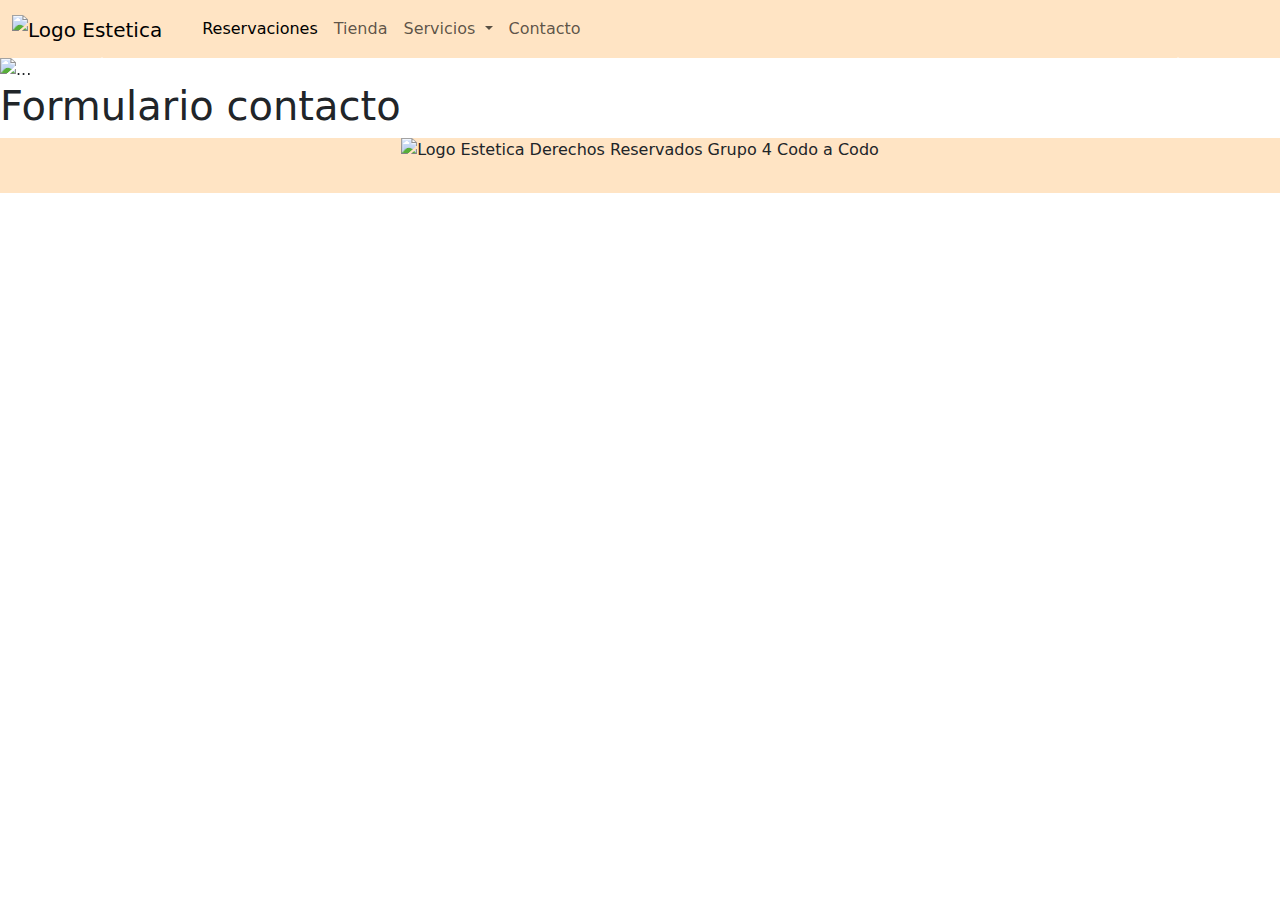
==== contacto.html @ ea57414c "nuevas paginas de maqueta" ====
<!DOCTYPE html>
<html lang="en">
  <head>
    <meta charset="UTF-8" />
    <meta name="viewport" content="width=device-width, initial-scale=1.0" />
    <link rel="stylesheet" href="assets/style/style.css">
    <link
      rel="stylesheet"
      href="https://cdn.jsdelivr.net/npm/bootstrap@5.3.3/dist/css/bootstrap.min.css"
    />
    <title>Chicas Beauty</title>
  </head>
  <body>
    <nav class="navbar navbar-expand">
      <div class="container-fluid">
        <a class="navbar-brand" href="index.html">
          <img src="assets/img/LogoSinFondo.png" alt="Logo Estetica" width="100" height="70"/>
        </a>
        <a class="navbar-brand" href="#"></a>
        <button
          class="navbar-toggler"
          type="button"
          data-bs-toggle="collapse"

          data-bs-target="#navbarNavDropdown"
          aria-controls="navbarNavDropdown"
          aria-expanded="false"
          aria-label="Toggle navigation"
        >
          <span class="navbar-toggler-icon"></span>
        </button>
        <div class="collapse navbar-collapse" id="navbarNavDropdown">
          <ul class="navbar-nav">
            <li class="nav-item">
              <a class="nav-link active" aria-current="page" href="reservaciones.html">Reservaciones</a>
            </li>
            <li class="nav-item">
              <a class="nav-link" href="tienda.html">Tienda</a>
            </li>
            <li class="nav-item dropdown">
                <a class="nav-link dropdown-toggle" href="#" role="button" data-bs-toggle="dropdown" aria-expanded="false">
                  Servicios
                </a>
                <ul class="dropdown-menu">
                  <li><a class="dropdown-item" href="facial.html">Faciales</a></li>
                  <li><a class="dropdown-item" href="corporal.html">Corporales</a></li>
                </ul>
              </li>
            <li class="nav-item">
                <a class="nav-link" href="contacto.html">Contacto</a>
              </li>
          </ul>
        </div>
      </div>
    </nav>
    <div
      id="carouselExampleAutoplaying"
      class="carousel slide"
      data-bs-ride="carousel"
    >
      <div class="carousel-inner">
        <div class="carousel-item active">
          <img src="assets/img/vista1.jpg" class="d-block w-100" alt="..." />
        </div>
        <div class="carousel-item">
          <img src="assets/img/estetica1.jpg" class="d-block w-100" alt="..." />
        </div>
        <div class="carousel-item">
          <img src="assets/img/estetica2.jpg" class="d-block w-100" alt="..." />
        </div>
        <div class="carousel-item">
            <img src="assets/img/estetica5.jpg" class="d-block w-100" alt="..." />
          </div>
      </div>
      <button
        class="carousel-control-prev"
        type="button"
        data-bs-target="#carouselExampleAutoplaying"
        data-bs-slide="prev"
      >
        <span class="carousel-control-prev-icon" aria-hidden="true"></span>
        <span class="visually-hidden">Previous</span>
      </button>
      <button
        class="carousel-control-next"
        type="button"
        data-bs-target="#carouselExampleAutoplaying"
        data-bs-slide="next"
      >
        <span class="carousel-control-next-icon" aria-hidden="true"></span>
        <span class="visually-hidden">Next</span>
      </button>
    </div>

    <h1>Formulario contacto</h1>
    
    <script src="https://cdn.jsdelivr.net/npm/@popperjs/core@2.11.8/dist/umd/popper.min.js" integrity="sha384-I7E8VVD/ismYTF4hNIPjVp/Zjvgyol6VFvRkX/vR+Vc4jQkC+hVqc2pM8ODewa9r" crossorigin="anonymous"></script>
    <script src="https://cdn.jsdelivr.net/npm/bootstrap@5.3.3/dist/js/bootstrap.min.js" integrity="sha384-0pUGZvbkm6XF6gxjEnlmuGrJXVbNuzT9qBBavbLwCsOGabYfZo0T0to5eqruptLy" crossorigin="anonymous"></script>
  </body>
  <footer>
    <a class="navbar-brand" href="index.html">
        <img src="assets/img/LogoSinFondo.png" alt="Logo Estetica" width="80" height="60"/>
    </a>
    <p>Derechos Reservados Grupo 4 Codo a Codo</p>
  </footer>
</html>
---- assets/style/style.css ----
.navbar{
    background-color: bisque;
}

footer{
    background-color: bisque;
    height: 55px;
    margin: 0;
    top: 50px;
}

footer{
    text-align: center;
}

footer p{
    display: inline-block;
}

form{
    width: 100%;
}
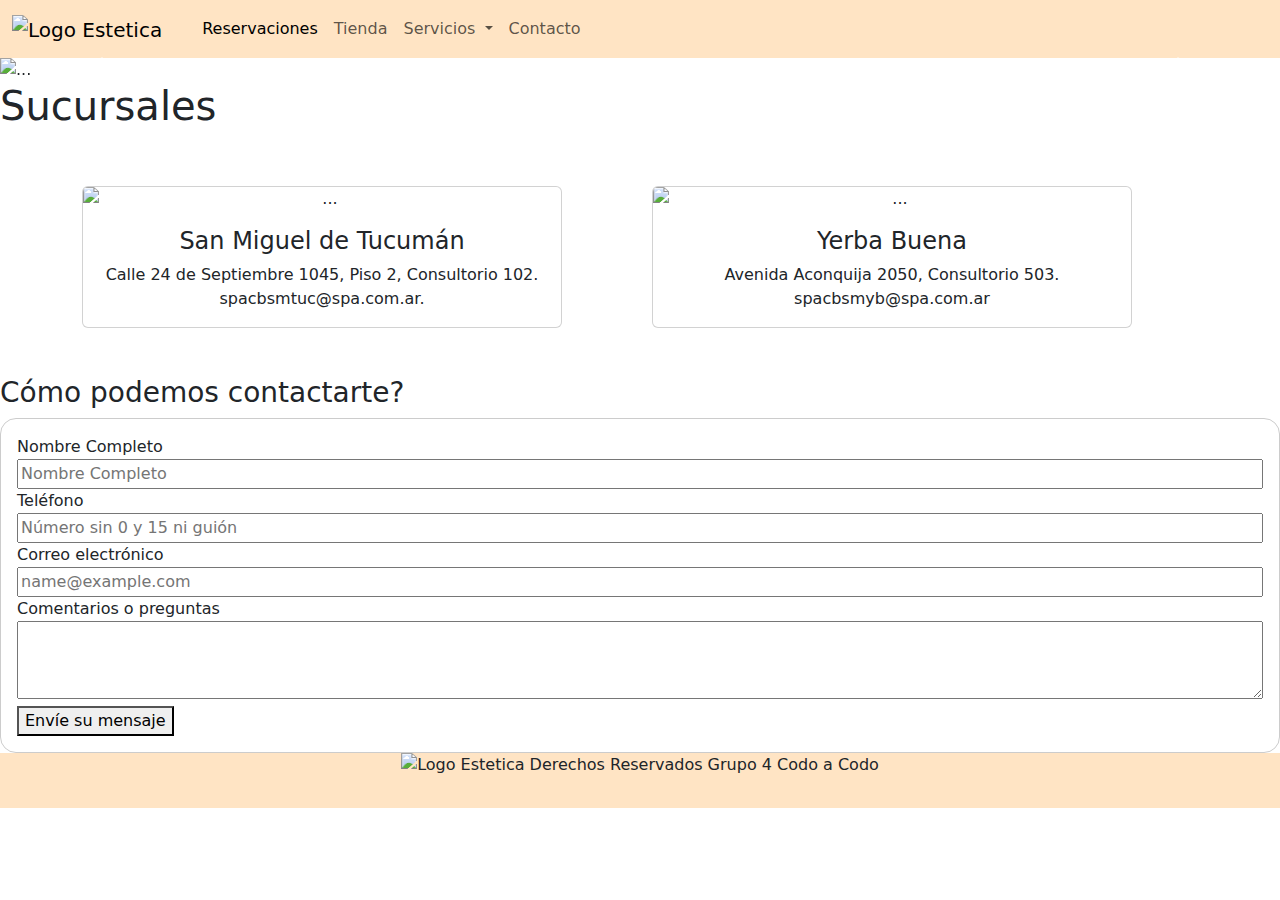
==== commit fe8d12d6: "checkbox+templates" ====
--- a/contacto.html
+++ b/contacto.html
@@ -1,106 +1,117 @@
 <!DOCTYPE html>
 <html lang="en">
-  <head>
-    <meta charset="UTF-8" />
-    <meta name="viewport" content="width=device-width, initial-scale=1.0" />
-    <link rel="stylesheet" href="assets/style/style.css">
-    <link
-      rel="stylesheet"
-      href="https://cdn.jsdelivr.net/npm/bootstrap@5.3.3/dist/css/bootstrap.min.css"
-    />
-    <title>Chicas Beauty</title>
-  </head>
-  <body>
-    <nav class="navbar navbar-expand">
-      <div class="container-fluid">
-        <a class="navbar-brand" href="index.html">
-          <img src="assets/img/LogoSinFondo.png" alt="Logo Estetica" width="100" height="70"/>
-        </a>
-        <a class="navbar-brand" href="#"></a>
-        <button
-          class="navbar-toggler"
-          type="button"
-          data-bs-toggle="collapse"
 
-          data-bs-target="#navbarNavDropdown"
-          aria-controls="navbarNavDropdown"
-          aria-expanded="false"
-          aria-label="Toggle navigation"
-        >
-          <span class="navbar-toggler-icon"></span>
-        </button>
-        <div class="collapse navbar-collapse" id="navbarNavDropdown">
-          <ul class="navbar-nav">
-            <li class="nav-item">
-              <a class="nav-link active" aria-current="page" href="reservaciones.html">Reservaciones</a>
-            </li>
-            <li class="nav-item">
-              <a class="nav-link" href="tienda.html">Tienda</a>
-            </li>
-            <li class="nav-item dropdown">
-                <a class="nav-link dropdown-toggle" href="#" role="button" data-bs-toggle="dropdown" aria-expanded="false">
-                  Servicios
-                </a>
-                <ul class="dropdown-menu">
-                  <li><a class="dropdown-item" href="facial.html">Faciales</a></li>
-                  <li><a class="dropdown-item" href="corporal.html">Corporales</a></li>
-                </ul>
-              </li>
-            <li class="nav-item">
-                <a class="nav-link" href="contacto.html">Contacto</a>
-              </li>
-          </ul>
+<head>
+  <meta charset="UTF-8" />
+  <meta name="viewport" content="width=device-width, initial-scale=1.0" />
+  <link rel="stylesheet" href="assets/style/style.css">
+  <link rel="stylesheet" href="https://cdn.jsdelivr.net/npm/bootstrap@5.3.3/dist/css/bootstrap.min.css" />
+  <title>Chicas Beauty</title>
+
+  <!-- Script de Include HTML (sacado de W3-School) -->
+  <script src="assets/scripts/template_include.js"></script>
+
+</head>
+
+<!-- Incluir Navbar -->
+<div include-html="assets/templates/navbar.html"></div>
+
+<body>
+  <div id="carousel" class="carousel slide" data-bs-ride="carousel">
+    <div class="carousel-inner">
+      <div class="carousel-item active">
+        <img src="assets/img/vista1.jpg" class="d-block w-100" alt="..." />
+      </div>
+      <div class="carousel-item">
+        <img src="assets/img/estetica1.jpg" class="d-block w-100" alt="..." />
+      </div>
+      <div class="carousel-item">
+        <img src="assets/img/estetica2.jpg" class="d-block w-100" alt="..." />
+      </div>
+      <div class="carousel-item">
+        <img src="assets/img/estetica5.jpg" class="d-block w-100" alt="..." />
+      </div>
+    </div>
+    <button class="carousel-control-prev" type="button" data-bs-target="#carousel" data-bs-slide="prev">
+      <span class="carousel-control-prev-icon" aria-hidden="true"></span>
+      <span class="visually-hidden">Previous</span>
+    </button>
+    <button class="carousel-control-next" type="button" data-bs-target="#carousel" data-bs-slide="next">
+      <span class="carousel-control-next-icon" aria-hidden="true"></span>
+      <span class="visually-hidden">Next</span>
+    </button>
+  </div>
+  <div>
+    <h1>Sucursales</h1>
+    <div class="container text-center">
+      <div class="row">
+        <div class="col">
+          <div class="card" style="width: 30rem;">
+            <img src="assets/img/sucursal 1.jpg" class="card-img-top" alt="...">
+            <div class="card-body">
+              <h4 class="card-title">San Miguel de Tucumán</h4>
+              <p class="card-text">
+                Calle 24 de Septiembre 1045, Piso 2, Consultorio 102.
+                spacbsmtuc@spa.com.ar.
+              </p>
+            </div>
+          </div>
+        </div>
+        <div class="col">
+          <div class="card" style="width: 30rem;">
+            <img src="assets/img/sucursal 2.jpg" class="card-img-top" alt="...">
+            <div class="card-body">
+              <h4 class="card-title">Yerba Buena</h4>
+              <p class="card-text">
+                Avenida Aconquija 2050, Consultorio 503.
+                spacbsmyb@spa.com.ar
+              </p>
+            </div>
+          </div>
         </div>
       </div>
-    </nav>
-    <div
-      id="carouselExampleAutoplaying"
-      class="carousel slide"
-      data-bs-ride="carousel"
-    >
-      <div class="carousel-inner">
-        <div class="carousel-item active">
-          <img src="assets/img/vista1.jpg" class="d-block w-100" alt="..." />
-        </div>
-        <div class="carousel-item">
-          <img src="assets/img/estetica1.jpg" class="d-block w-100" alt="..." />
-        </div>
-        <div class="carousel-item">
-          <img src="assets/img/estetica2.jpg" class="d-block w-100" alt="..." />
-        </div>
-        <div class="carousel-item">
-            <img src="assets/img/estetica5.jpg" class="d-block w-100" alt="..." />
-          </div>
+    </div>
+  </div>
+  <div>
+    <h3>Cómo podemos contactarte?</h3>
+    <form action="/my-handling-form-page" method="post">
+      <div class="formulario">
+        <ul>
+          <li>
+            <label for="name">Nombre Completo</label>
+            <input type="text" class="name" id="name" placeholder="Nombre Completo" />
+          </li>
+          <li>
+            <label for="phone">Teléfono</label>
+            <input type="text" class="phone" id="phone" placeholder="Número sin 0 y 15 ni guión" />
+          </li>
+          <li>
+            <label for="mail">Correo electrónico</label>
+            <input type="email" class="mail" id="mail" placeholder="name@example.com" />
+          </li>
+          <li>
+            <label for="msg">Comentarios o preguntas</label>
+            <textarea id="msg" name="user_message" rows="3" style="width: 100%"></textarea>
+          </li>
+          <li class="button">
+            <button type="submit">Envíe su mensaje</button>
+          </li>
+        </ul>
       </div>
-      <button
-        class="carousel-control-prev"
-        type="button"
-        data-bs-target="#carouselExampleAutoplaying"
-        data-bs-slide="prev"
-      >
-        <span class="carousel-control-prev-icon" aria-hidden="true"></span>
-        <span class="visually-hidden">Previous</span>
-      </button>
-      <button
-        class="carousel-control-next"
-        type="button"
-        data-bs-target="#carouselExampleAutoplaying"
-        data-bs-slide="next"
-      >
-        <span class="carousel-control-next-icon" aria-hidden="true"></span>
-        <span class="visually-hidden">Next</span>
-      </button>
-    </div>
+    </form>
+  </div>
 
-    <h1>Formulario contacto</h1>
-    
-    <script src="https://cdn.jsdelivr.net/npm/@popperjs/core@2.11.8/dist/umd/popper.min.js" integrity="sha384-I7E8VVD/ismYTF4hNIPjVp/Zjvgyol6VFvRkX/vR+Vc4jQkC+hVqc2pM8ODewa9r" crossorigin="anonymous"></script>
-    <script src="https://cdn.jsdelivr.net/npm/bootstrap@5.3.3/dist/js/bootstrap.min.js" integrity="sha384-0pUGZvbkm6XF6gxjEnlmuGrJXVbNuzT9qBBavbLwCsOGabYfZo0T0to5eqruptLy" crossorigin="anonymous"></script>
-  </body>
-  <footer>
-    <a class="navbar-brand" href="index.html">
-        <img src="assets/img/LogoSinFondo.png" alt="Logo Estetica" width="80" height="60"/>
-    </a>
-    <p>Derechos Reservados Grupo 4 Codo a Codo</p>
-  </footer>
-</html>
+  <script src="https://cdn.jsdelivr.net/npm/@popperjs/core@2.11.8/dist/umd/popper.min.js"
+    integrity="sha384-I7E8VVD/ismYTF4hNIPjVp/Zjvgyol6VFvRkX/vR+Vc4jQkC+hVqc2pM8ODewa9r"
+    crossorigin="anonymous"></script>
+  <script src="https://cdn.jsdelivr.net/npm/bootstrap@5.3.3/dist/js/bootstrap.min.js"
+    integrity="sha384-0pUGZvbkm6XF6gxjEnlmuGrJXVbNuzT9qBBavbLwCsOGabYfZo0T0to5eqruptLy"
+    crossorigin="anonymous"></script>
+</body>
+
+<!-- Incluir Footer -->
+<footer include-html="assets/templates/footer.html"></footer>
+
+<script>includeHTML()</script>
+
+</html>--- a/assets/style/style.css
+++ b/assets/style/style.css
@@ -19,4 +19,45 @@
 
 form{
     width: 100%;
+}
+
+form {
+    padding: 1em;
+    border: 1px solid #ccc;
+    border-radius: 1em;
+  }
+
+.formulario ul{
+    list-style: none;
+    padding: 0;
+    margin: 0;
+}
+
+input{
+    width: 100%;
+}
+
+.title, .content{
+    margin: 30px 0px;
+}
+
+.card{ 
+    display: inline-block; 
+    margin: 3rem 0rem;
+}
+
+.checkboxMenu{
+    display: grid;
+    grid-row-gap: 2vh;
+    grid-template-columns: repeat(auto-fill, minmax(200px, 1fr));
+}
+
+.checkboxMenu .checkboxOption{
+    display: flex;
+    flex-direction: row;
+
+    input{
+        max-width: 10vw;
+        max-height: auto;
+    }
 }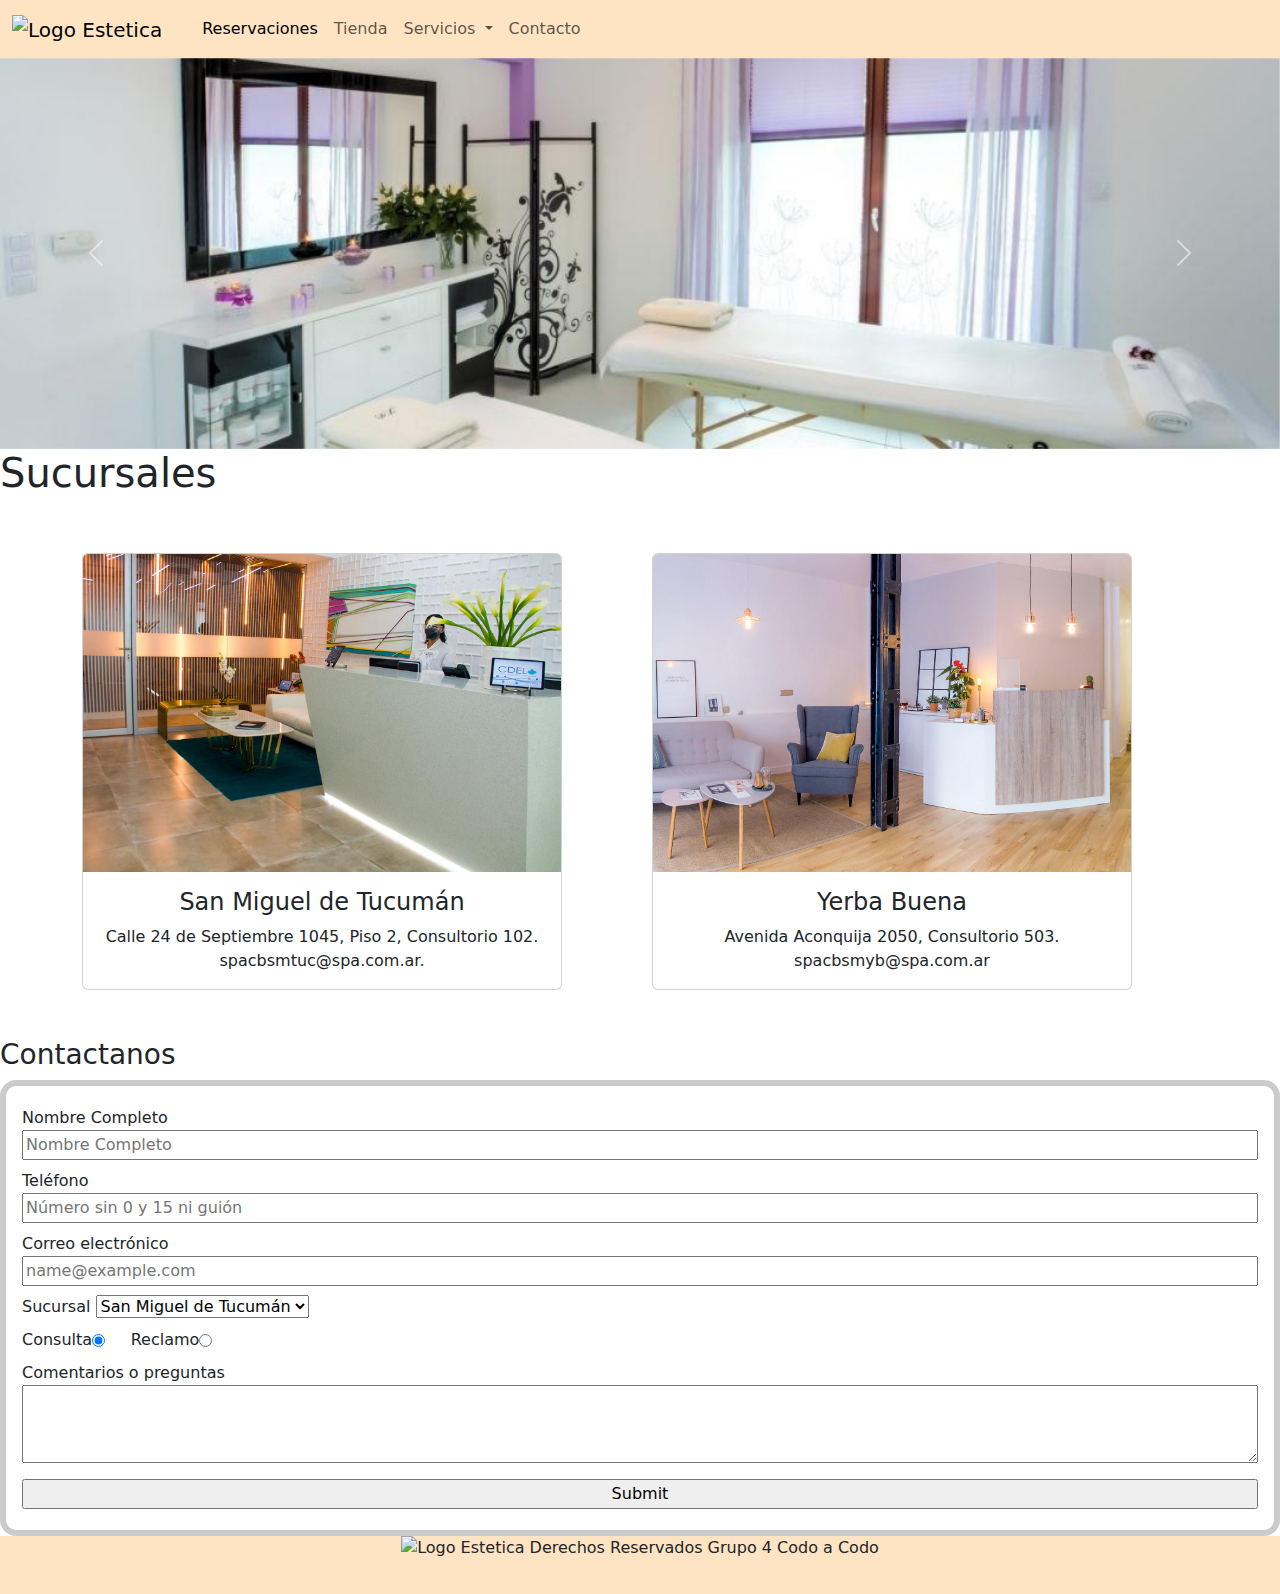
==== commit 3e06e099: "Merge branch 'main' of https://github.com/Caroep/proyectocac" ====
--- a/contacto.html
+++ b/contacto.html
@@ -4,19 +4,46 @@
 <head>
   <meta charset="UTF-8" />
   <meta name="viewport" content="width=device-width, initial-scale=1.0" />
+  <link rel="icon" href="assets/img/LogoSinFondo.png">
   <link rel="stylesheet" href="assets/style/style.css">
   <link rel="stylesheet" href="https://cdn.jsdelivr.net/npm/bootstrap@5.3.3/dist/css/bootstrap.min.css" />
   <title>Chicas Beauty</title>
 
   <!-- Script de Include HTML (sacado de W3-School) -->
   <script src="assets/scripts/template_include.js"></script>
+  <script>
+    function validarFormulario() {
+      
+      var name = document.getElementById("name").value
+      var phone = document.getElementById("phone").value
+      var mail = document.getElementById("mail").value
+      var user_message = document.getElementById("msg").value
+      
+
+      if (name === '') {
+        alert("El nombre no puede estar vacío")
+        event.preventDefault();
+      } else if (phone === '' && mail === '') {
+        alert("Debe brindar al menos un medio de contacto (teléfono o correo electrónico)")
+        event.preventDefault();
+      } else if (user_message === '') {
+        alert("Por favor ingrese el mensaje de consulta/reclamo")
+        event.preventDefault();
+      } else {
+        alert("Información enviada correctamente")
+      }
+    }
+
+  </script>
 
 </head>
 
-<!-- Incluir Navbar -->
-<div include-html="assets/templates/navbar.html"></div>
 
 <body>
+
+  <!-- Incluir Navbar -->
+  <div include-html="assets/templates/navbar.html"></div>
+
   <div id="carousel" class="carousel slide" data-bs-ride="carousel">
     <div class="carousel-inner">
       <div class="carousel-item active">
@@ -47,7 +74,7 @@
       <div class="row">
         <div class="col">
           <div class="card" style="width: 30rem;">
-            <img src="assets/img/sucursal 1.jpg" class="card-img-top" alt="...">
+            <img src="assets/img/sucursal1.jpg" class="card-img-top" alt="...">
             <div class="card-body">
               <h4 class="card-title">San Miguel de Tucumán</h4>
               <p class="card-text">
@@ -59,7 +86,7 @@
         </div>
         <div class="col">
           <div class="card" style="width: 30rem;">
-            <img src="assets/img/sucursal 2.jpg" class="card-img-top" alt="...">
+            <img src="assets/img/sucursal2.jpg" class="card-img-top" alt="...">
             <div class="card-body">
               <h4 class="card-title">Yerba Buena</h4>
               <p class="card-text">
@@ -73,8 +100,8 @@
     </div>
   </div>
   <div>
-    <h3>Cómo podemos contactarte?</h3>
-    <form action="/my-handling-form-page" method="post">
+    <h3>Contactanos</h3>
+    <form onsubmit="validarFormulario()" method="post">
       <div class="formulario">
         <ul>
           <li>
@@ -83,18 +110,37 @@
           </li>
           <li>
             <label for="phone">Teléfono</label>
-            <input type="text" class="phone" id="phone" placeholder="Número sin 0 y 15 ni guión" />
+            <input type="number" class="phone" id="phone" placeholder="Número sin 0 y 15 ni guión" />
           </li>
           <li>
             <label for="mail">Correo electrónico</label>
             <input type="email" class="mail" id="mail" placeholder="name@example.com" />
           </li>
           <li>
+            <label for="mail">Sucursal</label>
+            <select name="opciones">
+              <option value="opcion1">San Miguel de Tucumán</option>
+              <option value="opcion2">Yerba Buena</option>
+            </select>
+          </li>
+          <li>
+            <div class="radioGroup">
+              <div class="radioLine">
+                <label for="opcion1">Consulta</label>
+                <input type="radio" id="opcion1" name="radioButton" value="consulta" checked>
+              </div>
+              <div class="radioLine">
+                <label for="opcion2">Reclamo</label>
+                <input type="radio" id="opcion2" name="radioButton" value="reclamo">
+              </div>
+            </div>
+          </li>
+          <li>
             <label for="msg">Comentarios o preguntas</label>
             <textarea id="msg" name="user_message" rows="3" style="width: 100%"></textarea>
           </li>
           <li class="button">
-            <button type="submit">Envíe su mensaje</button>
+            <input type="submit">
           </li>
         </ul>
       </div>
@@ -107,11 +153,13 @@
   <script src="https://cdn.jsdelivr.net/npm/bootstrap@5.3.3/dist/js/bootstrap.min.js"
     integrity="sha384-0pUGZvbkm6XF6gxjEnlmuGrJXVbNuzT9qBBavbLwCsOGabYfZo0T0to5eqruptLy"
     crossorigin="anonymous"></script>
+
+  <!-- Incluir Footer -->
+  <footer include-html="assets/templates/footer.html"></footer>
+
+  <!-- Llamar a función que incluye los templates -->
+  <script>includeHTML()</script>
 </body>
 
-<!-- Incluir Footer -->
-<footer include-html="assets/templates/footer.html"></footer>
-
-<script>includeHTML()</script>
 
 </html>--- a/assets/style/style.css
+++ b/assets/style/style.css
@@ -4,9 +4,9 @@
 
 footer{
     background-color: bisque;
-    height: 55px;
+    height: 6.5vh;
     margin: 0;
-    top: 50px;
+    top: 50vh;
 }
 
 footer{
@@ -23,7 +23,7 @@
 
 form {
     padding: 1em;
-    border: 1px solid #ccc;
+    border: 0.5vw solid #ccc;
     border-radius: 1em;
   }
 
@@ -31,6 +31,23 @@
     list-style: none;
     padding: 0;
     margin: 0;
+
+    li{
+        padding-top: 0.5vh;
+        padding-bottom: 0.5vh;
+    }
+}
+
+.formulario .radioGroup{
+    display: flex;
+    flex-direction: row;
+}
+
+.formulario .radioLine{
+    padding-right: 2vw;
+    display: flex;
+    flex-direction: row;
+    align-items: center;
 }
 
 input{
@@ -38,7 +55,8 @@
 }
 
 .title, .content{
-    margin: 30px 0px;
+    margin: 9vh 0px;
+    /* margin: 50px 0px; */
 }
 
 .card{ 
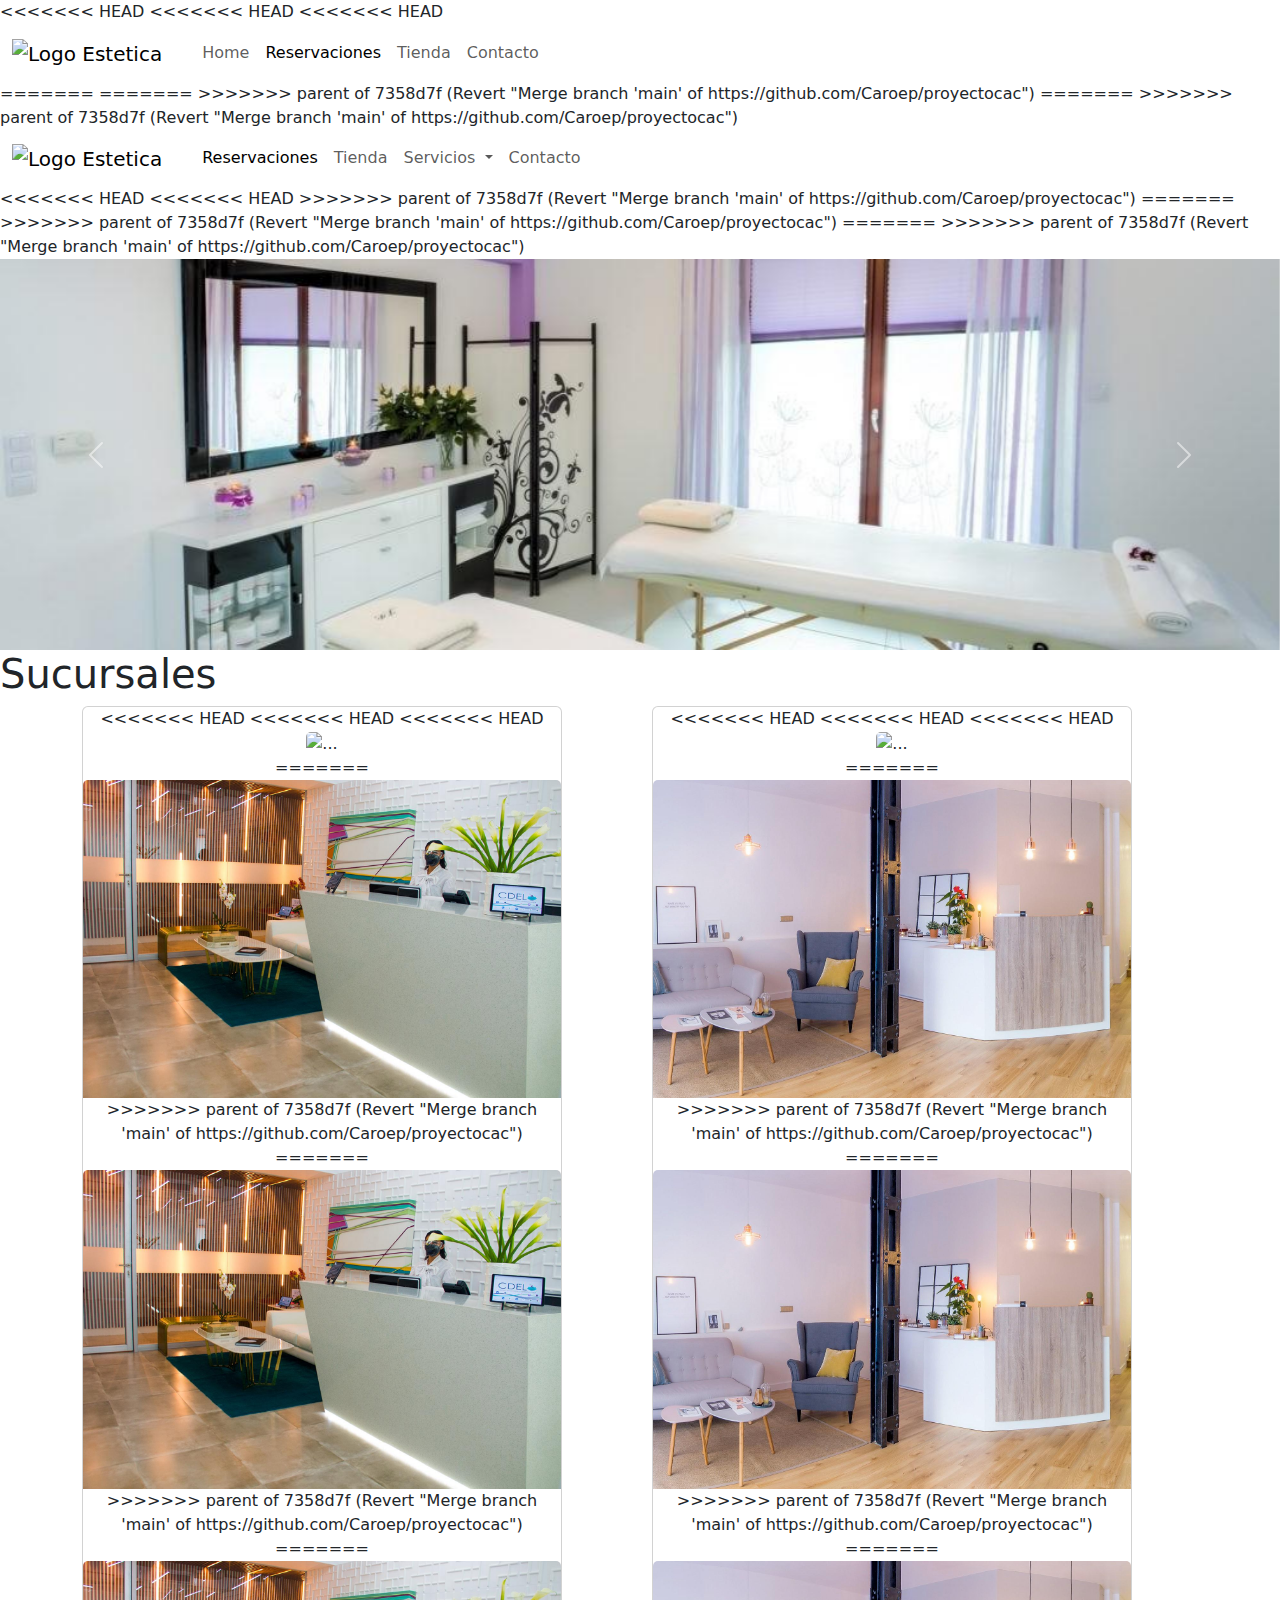
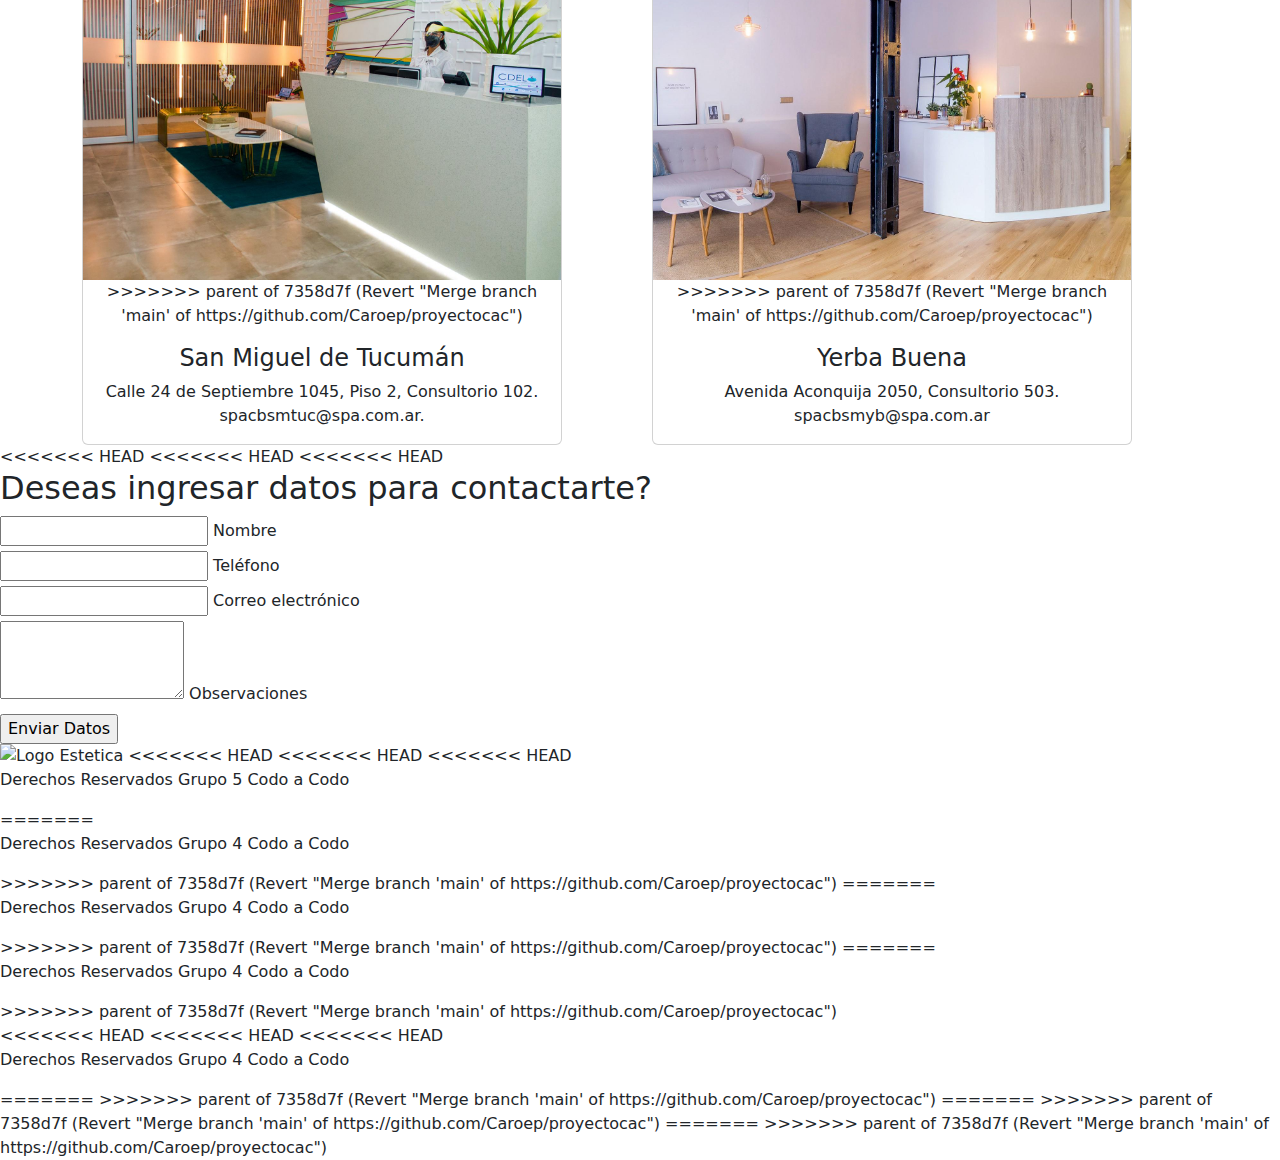
==== commit 3c0858ec: "Revertir cambios" ====
--- a/contacto.html
+++ b/contacto.html
@@ -40,10 +40,55 @@
 
 
 <body>
+<<<<<<< HEAD
+<<<<<<< HEAD
+<<<<<<< HEAD
+  <div>
+    <nav class="navbar navbar-expand-lg">
+      <div class="container-fluid">
+        <a class="navbar-brand" href="index.html">
+          <img src="assets/img/newLogo.png" alt="Logo Estetica" width="50" height="50" />
+        </a>
+        <a class="navbar-brand" href="#"></a>
+        <button class="navbar-toggler" type="button" data-bs-toggle="collapse" data-bs-target="#navbarNavDropdown"
+          aria-controls="navbarNavDropdown" aria-expanded="false" aria-label="Toggle navigation">
+          <span class="navbar-toggler-icon"></span>
+        </button>
+        <div class="collapse navbar-collapse" id="navbarNavDropdown">
+          <ul class="navbar-nav">
+            <li class="nav-item">
+              <a class="nav-link" href="index.html">Home</a>
+            </li>
+            <li class="nav-item">
+              <a class="nav-link active" aria-current="page" href="reservaciones.html">Reservaciones</a>
+            </li>
+            <li class="nav-item">
+              <a class="nav-link" href="tienda.html">Tienda</a>
+            </li>
+            <li class="nav-item">
+              <a class="nav-link" href="contacto.html">Contacto</a>
+            </li>
+          </ul>
+        </div>
+      </div>
+    </nav>
+  </div>
+=======
+=======
+>>>>>>> parent of 7358d7f (Revert "Merge branch 'main' of https://github.com/Caroep/proyectocac")
+=======
+>>>>>>> parent of 7358d7f (Revert "Merge branch 'main' of https://github.com/Caroep/proyectocac")
 
   <!-- Incluir Navbar -->
   <div include-html="assets/templates/navbar.html"></div>
 
+<<<<<<< HEAD
+<<<<<<< HEAD
+>>>>>>> parent of 7358d7f (Revert "Merge branch 'main' of https://github.com/Caroep/proyectocac")
+=======
+>>>>>>> parent of 7358d7f (Revert "Merge branch 'main' of https://github.com/Caroep/proyectocac")
+=======
+>>>>>>> parent of 7358d7f (Revert "Merge branch 'main' of https://github.com/Caroep/proyectocac")
   <div id="carousel" class="carousel slide" data-bs-ride="carousel">
     <div class="carousel-inner">
       <div class="carousel-item active">
@@ -74,7 +119,21 @@
       <div class="row">
         <div class="col">
           <div class="card" style="width: 30rem;">
+<<<<<<< HEAD
+<<<<<<< HEAD
+<<<<<<< HEAD
+            <div class="img-zoom-container">
+              <img src="assets/img/sucursal 1.jpg" class="card-img-top" alt="...">
+            </div>
+=======
             <img src="assets/img/sucursal1.jpg" class="card-img-top" alt="...">
+>>>>>>> parent of 7358d7f (Revert "Merge branch 'main' of https://github.com/Caroep/proyectocac")
+=======
+            <img src="assets/img/sucursal1.jpg" class="card-img-top" alt="...">
+>>>>>>> parent of 7358d7f (Revert "Merge branch 'main' of https://github.com/Caroep/proyectocac")
+=======
+            <img src="assets/img/sucursal1.jpg" class="card-img-top" alt="...">
+>>>>>>> parent of 7358d7f (Revert "Merge branch 'main' of https://github.com/Caroep/proyectocac")
             <div class="card-body">
               <h4 class="card-title">San Miguel de Tucumán</h4>
               <p class="card-text">
@@ -86,7 +145,21 @@
         </div>
         <div class="col">
           <div class="card" style="width: 30rem;">
+<<<<<<< HEAD
+<<<<<<< HEAD
+<<<<<<< HEAD
+            <div class="img-zoom-container">
+              <img src="assets/img/sucursal 2.jpg" class="card-img-top" alt="...">
+            </div>
+=======
             <img src="assets/img/sucursal2.jpg" class="card-img-top" alt="...">
+>>>>>>> parent of 7358d7f (Revert "Merge branch 'main' of https://github.com/Caroep/proyectocac")
+=======
+            <img src="assets/img/sucursal2.jpg" class="card-img-top" alt="...">
+>>>>>>> parent of 7358d7f (Revert "Merge branch 'main' of https://github.com/Caroep/proyectocac")
+=======
+            <img src="assets/img/sucursal2.jpg" class="card-img-top" alt="...">
+>>>>>>> parent of 7358d7f (Revert "Merge branch 'main' of https://github.com/Caroep/proyectocac")
             <div class="card-body">
               <h4 class="card-title">Yerba Buena</h4>
               <p class="card-text">
@@ -100,9 +173,44 @@
     </div>
   </div>
   <div>
+<<<<<<< HEAD
+<<<<<<< HEAD
+<<<<<<< HEAD
+    <form action="/my-handling-form-page" method="post">
+      <h2 class="title">Deseas ingresar datos para contactarte?</h2>
+        <div class="form-container">
+          <div class="group">
+            <input type="text" id="name" class="form-input" placeholder=" " />
+            <label for="name" class="form-label">Nombre</label>
+            <span class="form-line"></span>
+          </div>
+          <div class="group">
+            <input type="text" id="phone" class="form-input" placeholder=" " />
+            <label for="phone" class="form-label">Teléfono</label>
+            <span class="form-line"></span>
+          </div>
+          <div class="group">
+            <input type="email" id="mail" class="form-input" placeholder=" " />
+            <label for="mail" class="form-label">Correo electrónico</label>
+            <span class="form-line"></span>
+          </div>
+          <div class="group">
+            <textarea id="msg" class="form-input" rows="3"></textarea>
+            <label for="msg" class="form-label">Observaciones</label>
+            <span class="form-line"></span>
+          </div>
+          <input type="submit" class="form-submit" value="Enviar Datos">
+        </div>
+      <!-- <div class="formulario">
+=======
+=======
+>>>>>>> parent of 7358d7f (Revert "Merge branch 'main' of https://github.com/Caroep/proyectocac")
+=======
+>>>>>>> parent of 7358d7f (Revert "Merge branch 'main' of https://github.com/Caroep/proyectocac")
     <h3>Contactanos</h3>
     <form onsubmit="validarFormulario()" method="post">
       <div class="formulario">
+>>>>>>> parent of 7358d7f (Revert "Merge branch 'main' of https://github.com/Caroep/proyectocac")
         <ul>
           <li>
             <label for="name">Nombre Completo</label>
@@ -143,7 +251,7 @@
             <input type="submit">
           </li>
         </ul>
-      </div>
+      </div> -->
     </form>
   </div>
 
@@ -160,6 +268,23 @@
   <!-- Llamar a función que incluye los templates -->
   <script>includeHTML()</script>
 </body>
-
+<<<<<<< HEAD
+<<<<<<< HEAD
+<<<<<<< HEAD
+<footer>
+  <!--<a class="navbar-brand" href="index.html">
+    <img src="assets/img/LogoSinFondo.png" alt="Logo Estetica" width="80" height="60" />
+  </a>-->
+  <p>Derechos Reservados Grupo 4 Codo a Codo</p>
+</footer>
+=======
+
+>>>>>>> parent of 7358d7f (Revert "Merge branch 'main' of https://github.com/Caroep/proyectocac")
+=======
+
+>>>>>>> parent of 7358d7f (Revert "Merge branch 'main' of https://github.com/Caroep/proyectocac")
+=======
+
+>>>>>>> parent of 7358d7f (Revert "Merge branch 'main' of https://github.com/Caroep/proyectocac")
 
 </html>--- a/assets/style/style.css
+++ b/assets/style/style.css
@@ -1,7 +1,13 @@
-.navbar{
-    background-color: bisque;
-}
-
+@import url('https://fonts.googleapis.com/css2?family=Roboto:wght@300;400;700&display=swap');
+
+<<<<<<< HEAD
+<<<<<<< HEAD
+* {
+    margin: 0;
+    padding: 0;
+    box-sizing: border-box;
+=======
+=======
 footer{
     background-color: bisque;
     height: 6.5vh;
@@ -9,25 +15,103 @@
     top: 50vh;
 }
 
+>>>>>>> parent of 7358d7f (Revert "Merge branch 'main' of https://github.com/Caroep/proyectocac")
 footer{
+    background-color: bisque;
+    height: 6.5vh;
+    margin: 0;
+    top: 50vh;
+>>>>>>> parent of 7358d7f (Revert "Merge branch 'main' of https://github.com/Caroep/proyectocac")
+}
+
+<<<<<<< HEAD
+body {
+    font-family: "Roboto", sans-serif;
+    background-color: #f9f8e7;
+    background-image: radial-gradient(#3a2009 0.30000000000000004px, transparent 0.30000000000000004px), radial-gradient(#3a2009 0.30000000000000004px, #f9f8e7 0.30000000000000004px);
+    background-size: 12px 12px;
+    background-position: 0 0, 6px 6px;
+}
+
+.navbar {
+    background-color: #EBD9B4;
+}
+
+footer {
+    background-color: #EBD9B4;
     text-align: center;
-}
-
-footer p{
+    height: 55px;
+=======
+footer{
+    background-color: bisque;
+    height: 6.5vh;
+>>>>>>> parent of 7358d7f (Revert "Merge branch 'main' of https://github.com/Caroep/proyectocac")
+    margin: 0;
+    top: 50vh;
+}
+
+footer p {
     display: inline-block;
 }
 
-form{
-    width: 100%;
-}
-
+form {
+    display: inline-flexbox;
+    width: 90%;
+    max-width: 400%;
+    padding: 2em 3em;
+    border-radius: 10px;
+    box-shadow: 0 5px 10px -5px rgb(0,0, 0 / 30%);
+    text-align: justify;
+}
+
+<<<<<<< HEAD
+.title{
+    font-size: 3rem;
+    margin-bottom: .5em;
+=======
 form {
     padding: 1em;
     border: 0.5vw solid #ccc;
     border-radius: 1em;
   }
-
-.formulario ul{
+>>>>>>> parent of 7358d7f (Revert "Merge branch 'main' of https://github.com/Caroep/proyectocac")
+
+}
+
+.form-container{
+    margin-top: 5em;
+    display: grid;
+    gap: .5em;
+}
+
+.group{
+    position: relative;
+    --color: #5757577e;
+
+}
+
+.form-input{
+    width: 100%;
+    background: none;
+    color: #706c6c;
+    font-size: 1rem;
+    padding: .8em .3em;
+    border: none;
+    outline: none;
+    border-bottom: 1px solid var(--color);
+}
+
+.form-label{
+    color: var(--color);
+    cursor: pointer;
+    position: absolute;
+    top: 0;
+    left: 5px;
+    
+}
+
+
+/*.formulario ul{
     list-style: none;
     padding: 0;
     margin: 0;
@@ -52,18 +136,65 @@
 
 input{
     width: 100%;
-}
-
+}*/
+
+<<<<<<< HEAD
+<<<<<<< HEAD
+<<<<<<< HEAD
+.title,
+.content {
+    margin: 30px 0px;
+    padding: 0 24px;
+=======
 .title, .content{
     margin: 9vh 0px;
     /* margin: 50px 0px; */
-}
-
-.card{ 
-    display: inline-block; 
+>>>>>>> parent of 7358d7f (Revert "Merge branch 'main' of https://github.com/Caroep/proyectocac")
+=======
+.title, .content{
+    margin: 9vh 0px;
+    /* margin: 50px 0px; */
+>>>>>>> parent of 7358d7f (Revert "Merge branch 'main' of https://github.com/Caroep/proyectocac")
+=======
+.title, .content{
+    margin: 9vh 0px;
+    /* margin: 50px 0px; */
+>>>>>>> parent of 7358d7f (Revert "Merge branch 'main' of https://github.com/Caroep/proyectocac")
+}
+
+.card {
+    display: inline-block;
     margin: 3rem 0rem;
 }
 
+<<<<<<< HEAD
+<<<<<<< HEAD
+<<<<<<< HEAD
+.img-zoom-container {
+    overflow: hidden;
+}
+
+.img-zoom-container img {
+    transition: all 0.2s ease-out !important;
+}
+
+.card:hover .img-zoom-container > img {
+    transform: scale(1.2);
+}
+
+
+.btn {
+    transition: all 0.2s ease-out !important;
+}
+.btn:hover {
+    padding-left: 25px;
+    padding-right: 25px;
+    background-color: #ffb007  !important;
+=======
+=======
+>>>>>>> parent of 7358d7f (Revert "Merge branch 'main' of https://github.com/Caroep/proyectocac")
+=======
+>>>>>>> parent of 7358d7f (Revert "Merge branch 'main' of https://github.com/Caroep/proyectocac")
 .checkboxMenu{
     display: grid;
     grid-row-gap: 2vh;
@@ -78,4 +209,11 @@
         max-width: 10vw;
         max-height: auto;
     }
+<<<<<<< HEAD
+<<<<<<< HEAD
+>>>>>>> parent of 7358d7f (Revert "Merge branch 'main' of https://github.com/Caroep/proyectocac")
+=======
+>>>>>>> parent of 7358d7f (Revert "Merge branch 'main' of https://github.com/Caroep/proyectocac")
+=======
+>>>>>>> parent of 7358d7f (Revert "Merge branch 'main' of https://github.com/Caroep/proyectocac")
 }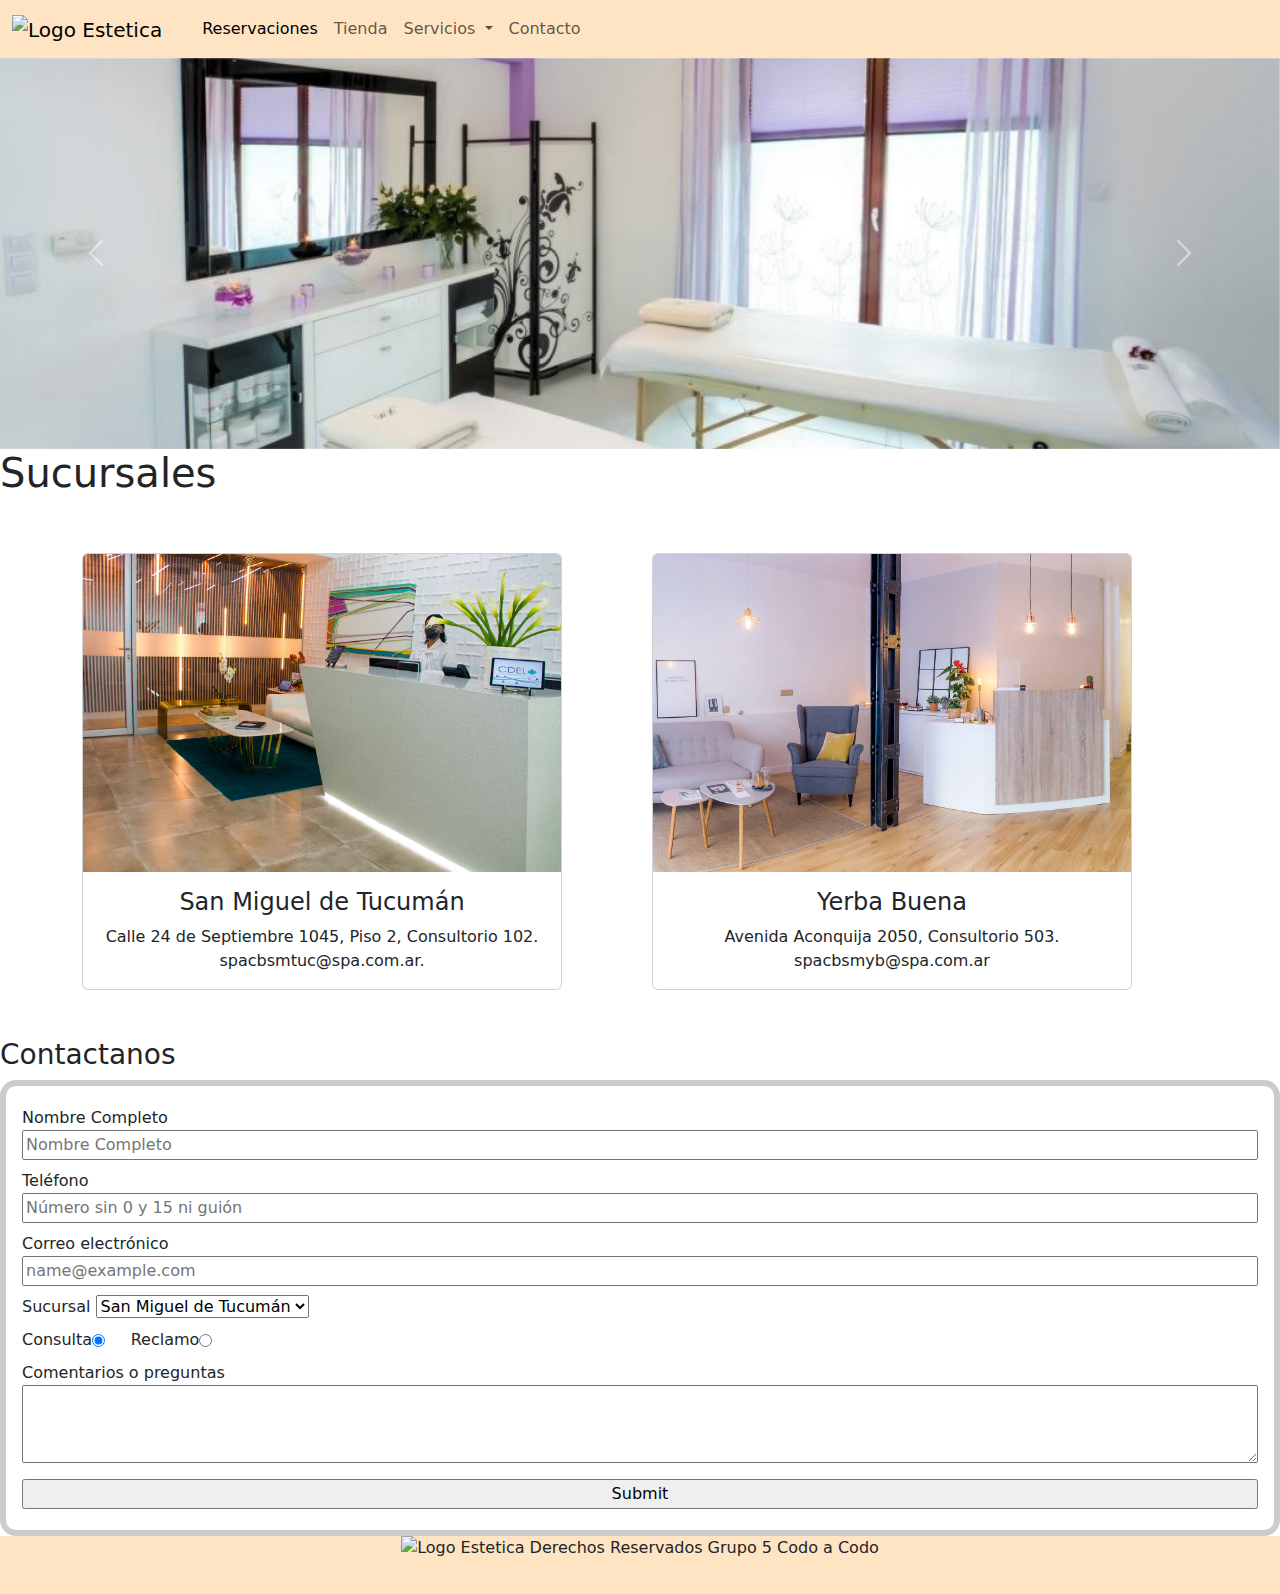
==== commit 7559e225: "Revertir Cambios" ====
--- a/contacto.html
+++ b/contacto.html
@@ -1,6 +1,6 @@
 <!DOCTYPE html>
 <html lang="en">
-
+ 
 <head>
   <meta charset="UTF-8" />
   <meta name="viewport" content="width=device-width, initial-scale=1.0" />
@@ -40,55 +40,10 @@
 
 
 <body>
-<<<<<<< HEAD
-<<<<<<< HEAD
-<<<<<<< HEAD
-  <div>
-    <nav class="navbar navbar-expand-lg">
-      <div class="container-fluid">
-        <a class="navbar-brand" href="index.html">
-          <img src="assets/img/newLogo.png" alt="Logo Estetica" width="50" height="50" />
-        </a>
-        <a class="navbar-brand" href="#"></a>
-        <button class="navbar-toggler" type="button" data-bs-toggle="collapse" data-bs-target="#navbarNavDropdown"
-          aria-controls="navbarNavDropdown" aria-expanded="false" aria-label="Toggle navigation">
-          <span class="navbar-toggler-icon"></span>
-        </button>
-        <div class="collapse navbar-collapse" id="navbarNavDropdown">
-          <ul class="navbar-nav">
-            <li class="nav-item">
-              <a class="nav-link" href="index.html">Home</a>
-            </li>
-            <li class="nav-item">
-              <a class="nav-link active" aria-current="page" href="reservaciones.html">Reservaciones</a>
-            </li>
-            <li class="nav-item">
-              <a class="nav-link" href="tienda.html">Tienda</a>
-            </li>
-            <li class="nav-item">
-              <a class="nav-link" href="contacto.html">Contacto</a>
-            </li>
-          </ul>
-        </div>
-      </div>
-    </nav>
-  </div>
-=======
-=======
->>>>>>> parent of 7358d7f (Revert "Merge branch 'main' of https://github.com/Caroep/proyectocac")
-=======
->>>>>>> parent of 7358d7f (Revert "Merge branch 'main' of https://github.com/Caroep/proyectocac")
 
   <!-- Incluir Navbar -->
   <div include-html="assets/templates/navbar.html"></div>
 
-<<<<<<< HEAD
-<<<<<<< HEAD
->>>>>>> parent of 7358d7f (Revert "Merge branch 'main' of https://github.com/Caroep/proyectocac")
-=======
->>>>>>> parent of 7358d7f (Revert "Merge branch 'main' of https://github.com/Caroep/proyectocac")
-=======
->>>>>>> parent of 7358d7f (Revert "Merge branch 'main' of https://github.com/Caroep/proyectocac")
   <div id="carousel" class="carousel slide" data-bs-ride="carousel">
     <div class="carousel-inner">
       <div class="carousel-item active">
@@ -119,21 +74,7 @@
       <div class="row">
         <div class="col">
           <div class="card" style="width: 30rem;">
-<<<<<<< HEAD
-<<<<<<< HEAD
-<<<<<<< HEAD
-            <div class="img-zoom-container">
-              <img src="assets/img/sucursal 1.jpg" class="card-img-top" alt="...">
-            </div>
-=======
             <img src="assets/img/sucursal1.jpg" class="card-img-top" alt="...">
->>>>>>> parent of 7358d7f (Revert "Merge branch 'main' of https://github.com/Caroep/proyectocac")
-=======
-            <img src="assets/img/sucursal1.jpg" class="card-img-top" alt="...">
->>>>>>> parent of 7358d7f (Revert "Merge branch 'main' of https://github.com/Caroep/proyectocac")
-=======
-            <img src="assets/img/sucursal1.jpg" class="card-img-top" alt="...">
->>>>>>> parent of 7358d7f (Revert "Merge branch 'main' of https://github.com/Caroep/proyectocac")
             <div class="card-body">
               <h4 class="card-title">San Miguel de Tucumán</h4>
               <p class="card-text">
@@ -145,21 +86,7 @@
         </div>
         <div class="col">
           <div class="card" style="width: 30rem;">
-<<<<<<< HEAD
-<<<<<<< HEAD
-<<<<<<< HEAD
-            <div class="img-zoom-container">
-              <img src="assets/img/sucursal 2.jpg" class="card-img-top" alt="...">
-            </div>
-=======
             <img src="assets/img/sucursal2.jpg" class="card-img-top" alt="...">
->>>>>>> parent of 7358d7f (Revert "Merge branch 'main' of https://github.com/Caroep/proyectocac")
-=======
-            <img src="assets/img/sucursal2.jpg" class="card-img-top" alt="...">
->>>>>>> parent of 7358d7f (Revert "Merge branch 'main' of https://github.com/Caroep/proyectocac")
-=======
-            <img src="assets/img/sucursal2.jpg" class="card-img-top" alt="...">
->>>>>>> parent of 7358d7f (Revert "Merge branch 'main' of https://github.com/Caroep/proyectocac")
             <div class="card-body">
               <h4 class="card-title">Yerba Buena</h4>
               <p class="card-text">
@@ -173,44 +100,9 @@
     </div>
   </div>
   <div>
-<<<<<<< HEAD
-<<<<<<< HEAD
-<<<<<<< HEAD
-    <form action="/my-handling-form-page" method="post">
-      <h2 class="title">Deseas ingresar datos para contactarte?</h2>
-        <div class="form-container">
-          <div class="group">
-            <input type="text" id="name" class="form-input" placeholder=" " />
-            <label for="name" class="form-label">Nombre</label>
-            <span class="form-line"></span>
-          </div>
-          <div class="group">
-            <input type="text" id="phone" class="form-input" placeholder=" " />
-            <label for="phone" class="form-label">Teléfono</label>
-            <span class="form-line"></span>
-          </div>
-          <div class="group">
-            <input type="email" id="mail" class="form-input" placeholder=" " />
-            <label for="mail" class="form-label">Correo electrónico</label>
-            <span class="form-line"></span>
-          </div>
-          <div class="group">
-            <textarea id="msg" class="form-input" rows="3"></textarea>
-            <label for="msg" class="form-label">Observaciones</label>
-            <span class="form-line"></span>
-          </div>
-          <input type="submit" class="form-submit" value="Enviar Datos">
-        </div>
-      <!-- <div class="formulario">
-=======
-=======
->>>>>>> parent of 7358d7f (Revert "Merge branch 'main' of https://github.com/Caroep/proyectocac")
-=======
->>>>>>> parent of 7358d7f (Revert "Merge branch 'main' of https://github.com/Caroep/proyectocac")
     <h3>Contactanos</h3>
     <form onsubmit="validarFormulario()" method="post">
       <div class="formulario">
->>>>>>> parent of 7358d7f (Revert "Merge branch 'main' of https://github.com/Caroep/proyectocac")
         <ul>
           <li>
             <label for="name">Nombre Completo</label>
@@ -251,7 +143,7 @@
             <input type="submit">
           </li>
         </ul>
-      </div> -->
+      </div>
     </form>
   </div>
 
@@ -268,23 +160,6 @@
   <!-- Llamar a función que incluye los templates -->
   <script>includeHTML()</script>
 </body>
-<<<<<<< HEAD
-<<<<<<< HEAD
-<<<<<<< HEAD
-<footer>
-  <!--<a class="navbar-brand" href="index.html">
-    <img src="assets/img/LogoSinFondo.png" alt="Logo Estetica" width="80" height="60" />
-  </a>-->
-  <p>Derechos Reservados Grupo 4 Codo a Codo</p>
-</footer>
-=======
 
->>>>>>> parent of 7358d7f (Revert "Merge branch 'main' of https://github.com/Caroep/proyectocac")
-=======
-
->>>>>>> parent of 7358d7f (Revert "Merge branch 'main' of https://github.com/Caroep/proyectocac")
-=======
-
->>>>>>> parent of 7358d7f (Revert "Merge branch 'main' of https://github.com/Caroep/proyectocac")
 
 </html>--- a/assets/style/style.css
+++ b/assets/style/style.css
@@ -1,13 +1,7 @@
-@import url('https://fonts.googleapis.com/css2?family=Roboto:wght@300;400;700&display=swap');
-
-<<<<<<< HEAD
-<<<<<<< HEAD
-* {
-    margin: 0;
-    padding: 0;
-    box-sizing: border-box;
-=======
-=======
+.navbar{
+    background-color: bisque;
+}
+ 
 footer{
     background-color: bisque;
     height: 6.5vh;
@@ -15,103 +9,25 @@
     top: 50vh;
 }
 
->>>>>>> parent of 7358d7f (Revert "Merge branch 'main' of https://github.com/Caroep/proyectocac")
 footer{
-    background-color: bisque;
-    height: 6.5vh;
-    margin: 0;
-    top: 50vh;
->>>>>>> parent of 7358d7f (Revert "Merge branch 'main' of https://github.com/Caroep/proyectocac")
+    text-align: center;
 }
 
-<<<<<<< HEAD
-body {
-    font-family: "Roboto", sans-serif;
-    background-color: #f9f8e7;
-    background-image: radial-gradient(#3a2009 0.30000000000000004px, transparent 0.30000000000000004px), radial-gradient(#3a2009 0.30000000000000004px, #f9f8e7 0.30000000000000004px);
-    background-size: 12px 12px;
-    background-position: 0 0, 6px 6px;
-}
-
-.navbar {
-    background-color: #EBD9B4;
-}
-
-footer {
-    background-color: #EBD9B4;
-    text-align: center;
-    height: 55px;
-=======
-footer{
-    background-color: bisque;
-    height: 6.5vh;
->>>>>>> parent of 7358d7f (Revert "Merge branch 'main' of https://github.com/Caroep/proyectocac")
-    margin: 0;
-    top: 50vh;
-}
-
-footer p {
+footer p{
     display: inline-block;
 }
 
-form {
-    display: inline-flexbox;
-    width: 90%;
-    max-width: 400%;
-    padding: 2em 3em;
-    border-radius: 10px;
-    box-shadow: 0 5px 10px -5px rgb(0,0, 0 / 30%);
-    text-align: justify;
+form{
+    width: 100%;
 }
 
-<<<<<<< HEAD
-.title{
-    font-size: 3rem;
-    margin-bottom: .5em;
-=======
 form {
     padding: 1em;
     border: 0.5vw solid #ccc;
     border-radius: 1em;
   }
->>>>>>> parent of 7358d7f (Revert "Merge branch 'main' of https://github.com/Caroep/proyectocac")
 
-}
-
-.form-container{
-    margin-top: 5em;
-    display: grid;
-    gap: .5em;
-}
-
-.group{
-    position: relative;
-    --color: #5757577e;
-
-}
-
-.form-input{
-    width: 100%;
-    background: none;
-    color: #706c6c;
-    font-size: 1rem;
-    padding: .8em .3em;
-    border: none;
-    outline: none;
-    border-bottom: 1px solid var(--color);
-}
-
-.form-label{
-    color: var(--color);
-    cursor: pointer;
-    position: absolute;
-    top: 0;
-    left: 5px;
-    
-}
-
-
-/*.formulario ul{
+.formulario ul{
     list-style: none;
     padding: 0;
     margin: 0;
@@ -136,65 +52,18 @@
 
 input{
     width: 100%;
-}*/
+}
 
-<<<<<<< HEAD
-<<<<<<< HEAD
-<<<<<<< HEAD
-.title,
-.content {
-    margin: 30px 0px;
-    padding: 0 24px;
-=======
 .title, .content{
     margin: 9vh 0px;
     /* margin: 50px 0px; */
->>>>>>> parent of 7358d7f (Revert "Merge branch 'main' of https://github.com/Caroep/proyectocac")
-=======
-.title, .content{
-    margin: 9vh 0px;
-    /* margin: 50px 0px; */
->>>>>>> parent of 7358d7f (Revert "Merge branch 'main' of https://github.com/Caroep/proyectocac")
-=======
-.title, .content{
-    margin: 9vh 0px;
-    /* margin: 50px 0px; */
->>>>>>> parent of 7358d7f (Revert "Merge branch 'main' of https://github.com/Caroep/proyectocac")
 }
 
-.card {
-    display: inline-block;
+.card{ 
+    display: inline-block; 
     margin: 3rem 0rem;
 }
 
-<<<<<<< HEAD
-<<<<<<< HEAD
-<<<<<<< HEAD
-.img-zoom-container {
-    overflow: hidden;
-}
-
-.img-zoom-container img {
-    transition: all 0.2s ease-out !important;
-}
-
-.card:hover .img-zoom-container > img {
-    transform: scale(1.2);
-}
-
-
-.btn {
-    transition: all 0.2s ease-out !important;
-}
-.btn:hover {
-    padding-left: 25px;
-    padding-right: 25px;
-    background-color: #ffb007  !important;
-=======
-=======
->>>>>>> parent of 7358d7f (Revert "Merge branch 'main' of https://github.com/Caroep/proyectocac")
-=======
->>>>>>> parent of 7358d7f (Revert "Merge branch 'main' of https://github.com/Caroep/proyectocac")
 .checkboxMenu{
     display: grid;
     grid-row-gap: 2vh;
@@ -209,11 +78,4 @@
         max-width: 10vw;
         max-height: auto;
     }
-<<<<<<< HEAD
-<<<<<<< HEAD
->>>>>>> parent of 7358d7f (Revert "Merge branch 'main' of https://github.com/Caroep/proyectocac")
-=======
->>>>>>> parent of 7358d7f (Revert "Merge branch 'main' of https://github.com/Caroep/proyectocac")
-=======
->>>>>>> parent of 7358d7f (Revert "Merge branch 'main' of https://github.com/Caroep/proyectocac")
 }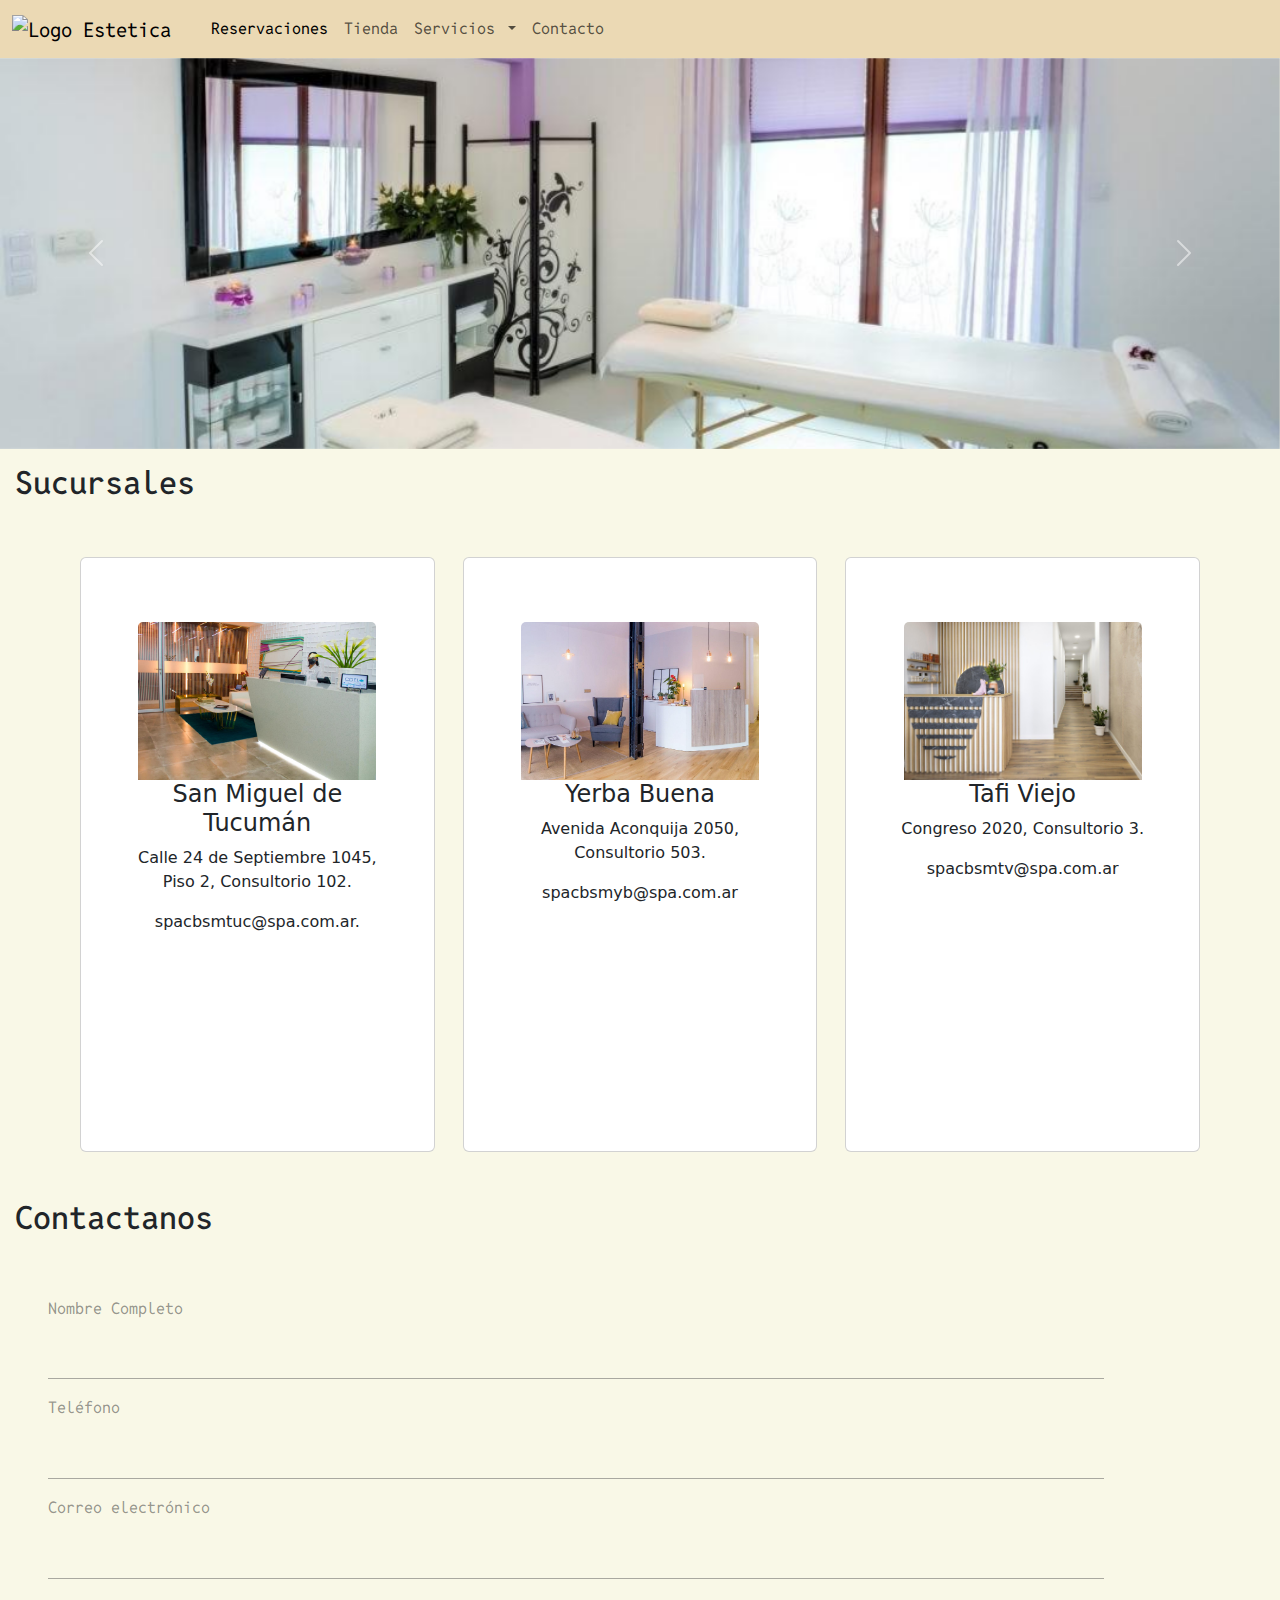
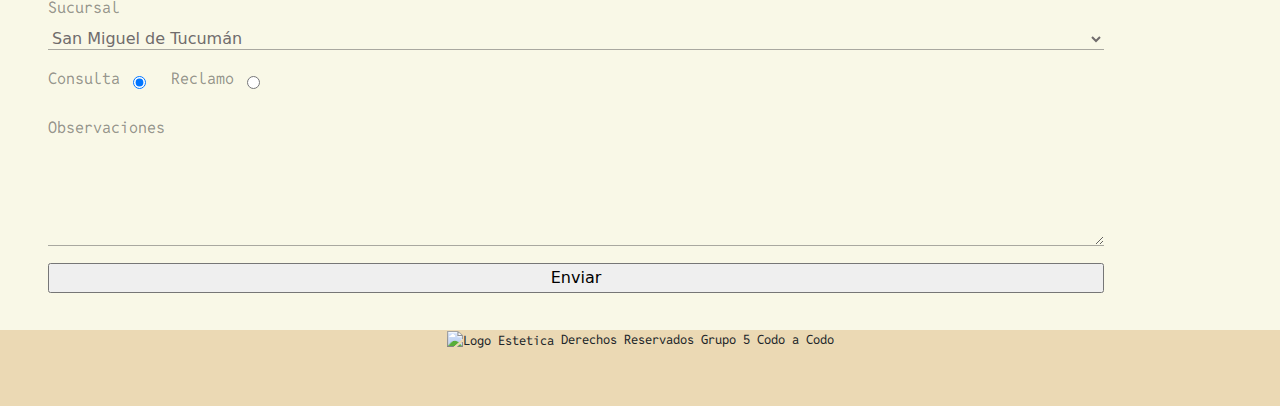
==== commit ae59811e: "Añade icons, iframe" ====
--- a/contacto.html
+++ b/contacto.html
@@ -11,6 +11,8 @@
 
   <!-- Script de Include HTML (sacado de W3-School) -->
   <script src="assets/scripts/template_include.js"></script>
+  <script src="https://kit.fontawesome.com/27acf753ad.js" crossorigin="anonymous"></script>
+
   <script>
     function validarFormulario() {
       
@@ -68,79 +70,89 @@
       <span class="visually-hidden">Next</span>
     </button>
   </div>
-  <div>
-    <h1>Sucursales</h1>
-    <div class="container text-center">
-      <div class="row">
-        <div class="col">
-          <div class="card" style="width: 30rem;">
-            <img src="assets/img/sucursal1.jpg" class="card-img-top" alt="...">
-            <div class="card-body">
-              <h4 class="card-title">San Miguel de Tucumán</h4>
+  <h2>Sucursales</h2>
+  <div class="card-container">
+    <section class="card-section">
+      <div class="card">
+        <div class="card-body">
+          <img src="assets/img/sucursal1.jpg" class="card-img-top" alt="...">
+          <h4 class="card-title">San Miguel de Tucumán</h4>
               <p class="card-text">
-                Calle 24 de Septiembre 1045, Piso 2, Consultorio 102.
-                spacbsmtuc@spa.com.ar.
+                Calle 24 de Septiembre 1045, Piso 2, 
+                Consultorio 102.
+                <p><i class="fa-solid fa-envelope-open"></i> spacbsmtuc@spa.com.ar.</p>
               </p>
-            </div>
-          </div>
-        </div>
-        <div class="col">
-          <div class="card" style="width: 30rem;">
-            <img src="assets/img/sucursal2.jpg" class="card-img-top" alt="...">
-            <div class="card-body">
-              <h4 class="card-title">Yerba Buena</h4>
-              <p class="card-text">
-                Avenida Aconquija 2050, Consultorio 503.
-                spacbsmyb@spa.com.ar
-              </p>
-            </div>
-          </div>
+              <iframe src="https://www.google.com/maps/embed?pb=!1m18!1m12!1m3!1d3560.339160447767!2d-65.21553292483787!3d-26.829162889717544!2m3!1f0!2f0!3f0!3m2!1i1024!2i768!4f13.1!3m3!1m2!1s0x94225c13428c4039%3A0x3fabbe37ecd21d44!2sAv.%2024%20de%20Septiembre%201045%2C%20T4000CNU%20San%20Miguel%20de%20Tucum%C3%A1n%2C%20Tucum%C3%A1n!5e0!3m2!1ses-419!2sar!4v1716516541449!5m2!1ses-419!2sar" width="90%" style="border:0;" allowfullscreen="" loading="lazy" referrerpolicy="no-referrer-when-downgrade"></iframe>
         </div>
       </div>
-    </div>
+      <div class="card">
+        <div class="card-body">
+          <img src="assets/img/sucursal2.jpg" class="card-img-top" alt="...">
+          <h4 class="card-title">Yerba Buena</h4>
+              <p class="card-text">
+                Avenida Aconquija 2050,
+                Consultorio 503.
+                <p><i class="fa-solid fa-envelope-open"></i> spacbsmyb@spa.com.ar</p>
+              </p>
+              <iframe src="https://www.google.com/maps/embed?pb=!1m18!1m12!1m3!1d3560.866240017897!2d-65.30275282483856!3d-26.812387389018927!2m3!1f0!2f0!3f0!3m2!1i1024!2i768!4f13.1!3m3!1m2!1s0x942242d985af4273%3A0x208b670883e875b9!2sAv.%20Aconquija%202050%2C%20T4107CEU%20Yerba%20Buena%2C%20Tucum%C3%A1n!5e0!3m2!1ses-419!2sar!4v1716516674450!5m2!1ses-419!2sar" width="90%" style="border:0;" allowfullscreen="" loading="lazy" referrerpolicy="no-referrer-when-downgrade"></iframe>
+        </div>
+      </div>
+      <div class="card">
+        <div class="card-body">
+          <img src="assets/img/sucursal3.jpg" class="card-img-top" alt="...">
+          <h4 class="card-title">Tafi Viejo</h4>
+              <p class="card-text">
+                Congreso 2020,
+                Consultorio 3.
+                <p><i class="fa-solid fa-envelope-open"></i> spacbsmtv@spa.com.ar</p>
+              </p>
+              <iframe src="https://www.google.com/maps/embed?pb=!1m18!1m12!1m3!1d3559.4126461528626!2d-65.2119469248366!3d-26.858627790945615!2m3!1f0!2f0!3f0!3m2!1i1024!2i768!4f13.1!3m3!1m2!1s0x94225bec3048b127%3A0xe112fcf1ec2fe9f7!2sCongreso%20de%20Tucum%C3%A1n%202020%2C%20San%20Miguel%20de%20Tucum%C3%A1n%2C%20Tucum%C3%A1n!5e0!3m2!1ses-419!2sar!4v1716528364392!5m2!1ses-419!2sar" width="90%" style="border:0;" allowfullscreen="" loading="lazy" referrerpolicy="no-referrer-when-downgrade"></iframe>
+        </div>
+      </div>
+    </section>
   </div>
   <div>
-    <h3>Contactanos</h3>
+    <h2>Contactanos</h2>
     <form onsubmit="validarFormulario()" method="post">
       <div class="formulario">
-        <ul>
-          <li>
-            <label for="name">Nombre Completo</label>
-            <input type="text" class="name" id="name" placeholder="Nombre Completo" />
+        <ul class="form-container">
+          <li class="group">
+            <label for="name" class="form-label">Nombre Completo</label>
+            <input type="text" class="name form-input" id="name" placeholder="" />
           </li>
-          <li>
-            <label for="phone">Teléfono</label>
-            <input type="number" class="phone" id="phone" placeholder="Número sin 0 y 15 ni guión" />
+          <li class="group">
+            <label for="phone" class="form-label">Teléfono</label>
+            <input type="tel" class="phone form-input" id="phone" placeholder="" />
           </li>
-          <li>
-            <label for="mail">Correo electrónico</label>
-            <input type="email" class="mail" id="mail" placeholder="name@example.com" />
+          <li class="group">
+            <label for="mail" class="form-label">Correo electrónico</label>
+            <input type="email" class="mail form-input" id="mail" placeholder="" />
           </li>
-          <li>
-            <label for="mail">Sucursal</label>
-            <select name="opciones">
-              <option value="opcion1">San Miguel de Tucumán</option>
-              <option value="opcion2">Yerba Buena</option>
+          <li class="group">
+            <label for="mail" class="form-label">Sucursal</label>
+            <select name="opciones" class="form-selector">
+              <option value="opcion1" class="option-selector">San Miguel de Tucumán</option>
+              <option value="opcion2" class="option-selector">Yerba Buena</option>
             </select>
           </li>
-          <li>
+          <li class="group">
             <div class="radioGroup">
               <div class="radioLine">
-                <label for="opcion1">Consulta</label>
+                <label for="opcion1" class="form-label">Consulta</label>
                 <input type="radio" id="opcion1" name="radioButton" value="consulta" checked>
               </div>
               <div class="radioLine">
-                <label for="opcion2">Reclamo</label>
+                <label for="opcion2" class="form-label">Reclamo</label>
                 <input type="radio" id="opcion2" name="radioButton" value="reclamo">
               </div>
             </div>
           </li>
-          <li>
-            <label for="msg">Comentarios o preguntas</label>
-            <textarea id="msg" name="user_message" rows="3" style="width: 100%"></textarea>
+          <li class="group">
+            <label for="msg" class="form-label">Observaciones</label>
+            <textarea id="msg" name="user_message" class="form-input" rows="3" style="width: 100%"></textarea>
           </li>
           <li class="button">
-            <input type="submit">
+            <input type="submit" value="Enviar">
           </li>
         </ul>
       </div>
--- a/assets/style/style.css
+++ b/assets/style/style.css
@@ -1,81 +1,328 @@
-.navbar{
-    background-color: bisque;
-}
- 
-footer{
-    background-color: bisque;
-    height: 6.5vh;
+@import url('https://fonts.googleapis.com/css2?family=Reddit+Mono:wght@200..900&display=swap');
+
+
+.navbar {
+    background-color: #EBD9B4;
+    font-family: var(--fuentePag);
+}
+
+.navbar img{
+    height: 7vh;
+    width: auto;
+}
+
+body {
+
+    --fuentePag: "Reddit Mono", monospace;
+    --bodyBGColor: #f9f8e7;
+    font-family: var(--fuentePag);
+    background-color: var(--bodyBGColor);
+    background-image: radial-gradient(#3a2009 0.30000000000000004px, transparent 0.30000000000000004px), radial-gradient(#3a2009 0.30000000000000004px, #f9f8e7 0.30000000000000004px);
+    background-size: 12px 12px;
+    background-position: 0 0, 6px 6px;
+}
+
+
+h1,
+h2 {
+    font-family: "Reddit Mono", monospace;
+    padding: 15px;
+}
+
+
+footer {
+    font-family: "Reddit Mono", monospace;
+    background-color: #EBD9B4;
+    height: 8.5vh;
     margin: 0;
     top: 50vh;
-}
-
-footer{
     text-align: center;
-}
-
-footer p{
+    font-size: 2.3vw;
+}
+
+footer img{
+    width: 8vh;
+    height: auto;
+}
+
+footer p {
     display: inline-block;
 }
 
-form{
+form {
+    display: inline-flex;
+    width: 90%;
+    max-width: 400%;
+    padding: 2em 3em;
+    border-radius: 10px;
+    box-shadow: 0 5px 10px -5px rgb(0, 0, 0 / 30%);
+    text-align: justify;
+}
+
+.form-container {
+    margin-top: 5em;
+    display: grid;
+    gap: .5em;
+}
+
+.group {
+    display: flex;
+    flex-direction: column;
+    position: relative;
+    --color: #5757577e;
+
+}
+
+.form-input {
+    font-family: var(--fuentePag);
     width: 100%;
-}
-
-form {
-    padding: 1em;
-    border: 0.5vw solid #ccc;
-    border-radius: 1em;
-  }
-
-.formulario ul{
+    background: none;
+    color: #706c6c;
+    font-size: 1rem;
+    padding: .8em .3em;
+    border: none;
+    outline: none;
+    border-bottom: 1px solid var(--color);
+}
+
+.form-selector {
+    background: none;
+    color: #706c6c;
+    font-size: 1rem;
+    border: none;
+    outline: none;
+    border-bottom: 1px groove var(--color);
+}
+
+.option-selector {
+    background-color: var(--bodyBGColor);
+    color: #706c6c;
+    font-size: 1rem;
+    border: none;
+    border-radius: 0;
+    outline: none;
+}
+
+.form-label {
+    color: #2b2b2b7e;
+    font-family: var(--fuentePag);
+    position: relative;
+    /* top: -1vh; */
+    padding-bottom: 0vh;
+    padding-right: 1vw;
+}
+
+
+.formulario ul {
     list-style: none;
     padding: 0;
     margin: 0;
 
-    li{
-        padding-top: 0.5vh;
-        padding-bottom: 0.5vh;
-    }
-}
-
-.formulario .radioGroup{
+}
+
+.formulario ul li {
+    padding-top: 0.5vh;
+    padding-bottom: 0.5vh;
+}
+
+.formulario .radioGroup {
     display: flex;
     flex-direction: row;
 }
 
-.formulario .radioLine{
+.formulario .radioLine {
     padding-right: 2vw;
     display: flex;
     flex-direction: row;
     align-items: center;
 }
 
-input{
+.title {
+    font-size: 3rem;
+    margin-bottom: .5em;
+}
+
+input {
     width: 100%;
 }
 
-.title, .content{
+/*.title,
+.content {
     margin: 9vh 0px;
-    /* margin: 50px 0px; */
-}
-
-.card{ 
-    display: inline-block; 
-    margin: 3rem 0rem;
-}
-
-.checkboxMenu{
+}*/
+
+.title,
+.content {
+    margin: 30px 0px;
+    padding: 15px;
+}
+
+.card {
+    padding: 1.75rem;
+    border-radius: 1.75rem;
+    display: inline-block;
+    flex-wrap: wrap;
+}
+
+.card .card-header{
+    flex-basis: 100%;
+    font-size: 1.5rem;
+    text-transform: uppercase;
+}
+
+.card .card-body{
+    width: 100%;
+    flex: basis 100%;
+    margin-top: 1.2rem;
+    text-align: center;
+}
+
+.card .card-body img{
+    width: 90%;
+}
+
+
+.card-container{
+    padding: 2rem 5rem;
+    width: auto;
+}
+
+.card-section{
+    display: grid;
+    gap: 1.75rem;
+    grid-template-columns: repeat(auto-fill,minmax(280px,1fr));
+}
+
+
+.checkboxMenu {
     display: grid;
     grid-row-gap: 2vh;
     grid-template-columns: repeat(auto-fill, minmax(200px, 1fr));
 }
 
-.checkboxMenu .checkboxOption{
+.checkboxMenu .checkboxOption {
     display: flex;
     flex-direction: row;
-
-    input{
-        max-width: 10vw;
-        max-height: auto;
+}
+
+.checkboxMenu .checkboxOption input {
+    max-width: 10%;
+}
+
+.img-zoom-container {
+    overflow: hidden;
+}
+
+.img-zoom-container img {
+    transition: all 0.2s ease-out !important;
+}
+
+.card:hover .img-zoom-container>img {
+    transform: scale(1.2);
+}
+
+.btn {
+    transition: all 0.2s ease-out !important;
+}
+
+.btn:hover {
+    padding-left: 25px;
+    padding-right: 25px;
+}
+
+/* Para dispositivos pequeños, como teléfonos */
+@media (max-width: 600px) {
+    /* .navbar{
+        background-color: #c890ed;
+    }
+    footer{
+        background-color: #c890ed;
+    } */
+
+    body h1 {
+        font-size: 5.7vw;
+    }
+
+    body h2 {
+        font-size: 5vw;
+    }
+
+    .form-label {
+        font-size: 3.5vw;
+    }
+
+    .form-selector {
+        font-size: 3vw;
+    }
+
+    .option-selector {
+        font-size: 3vw;
+    }
+
+    .formulario .group {
+        align-items: center;
+
+    }
+
+   /* .card-body .card-title {
+        font-size: 3.5vw;
+    }
+
+    .card-body .card-text {
+        font-size: 3vw;
+    }
+
+    .card-body .btn {
+        font-size: 3vw;
+    }
+
+    .card {
+        width: 80vw;
+    }*/
+    
+
+}
+
+/* Para dispositivos medianos, como tablets */
+@media (min-width: 601px) and (max-width: 1024px) {
+    /* .navbar{
+        background-color: #d88191;
+    }
+    footer{
+        background-color: #d88191;
+    } */
+
+    body h1 {
+        font-size: 4vw;
+    }
+
+    body h2 {
+        font-size: 3.7vw;
+    }
+
+
+   /* .card {
+        width: 30vw;
+    }*/
+
+    .formulario{
+        width: 100%;
+
+    }
+}
+
+/* Para dispositivos grandes, como laptops y desktops */
+@media (min-width: 1025px) {
+    /* .navbar {
+        background-color: #90a3ed;
+    } */
+
+    .formulario{
+        width: 100%;
+
+    }
+
+    footer {
+        font-size: 1vw;
     }
 }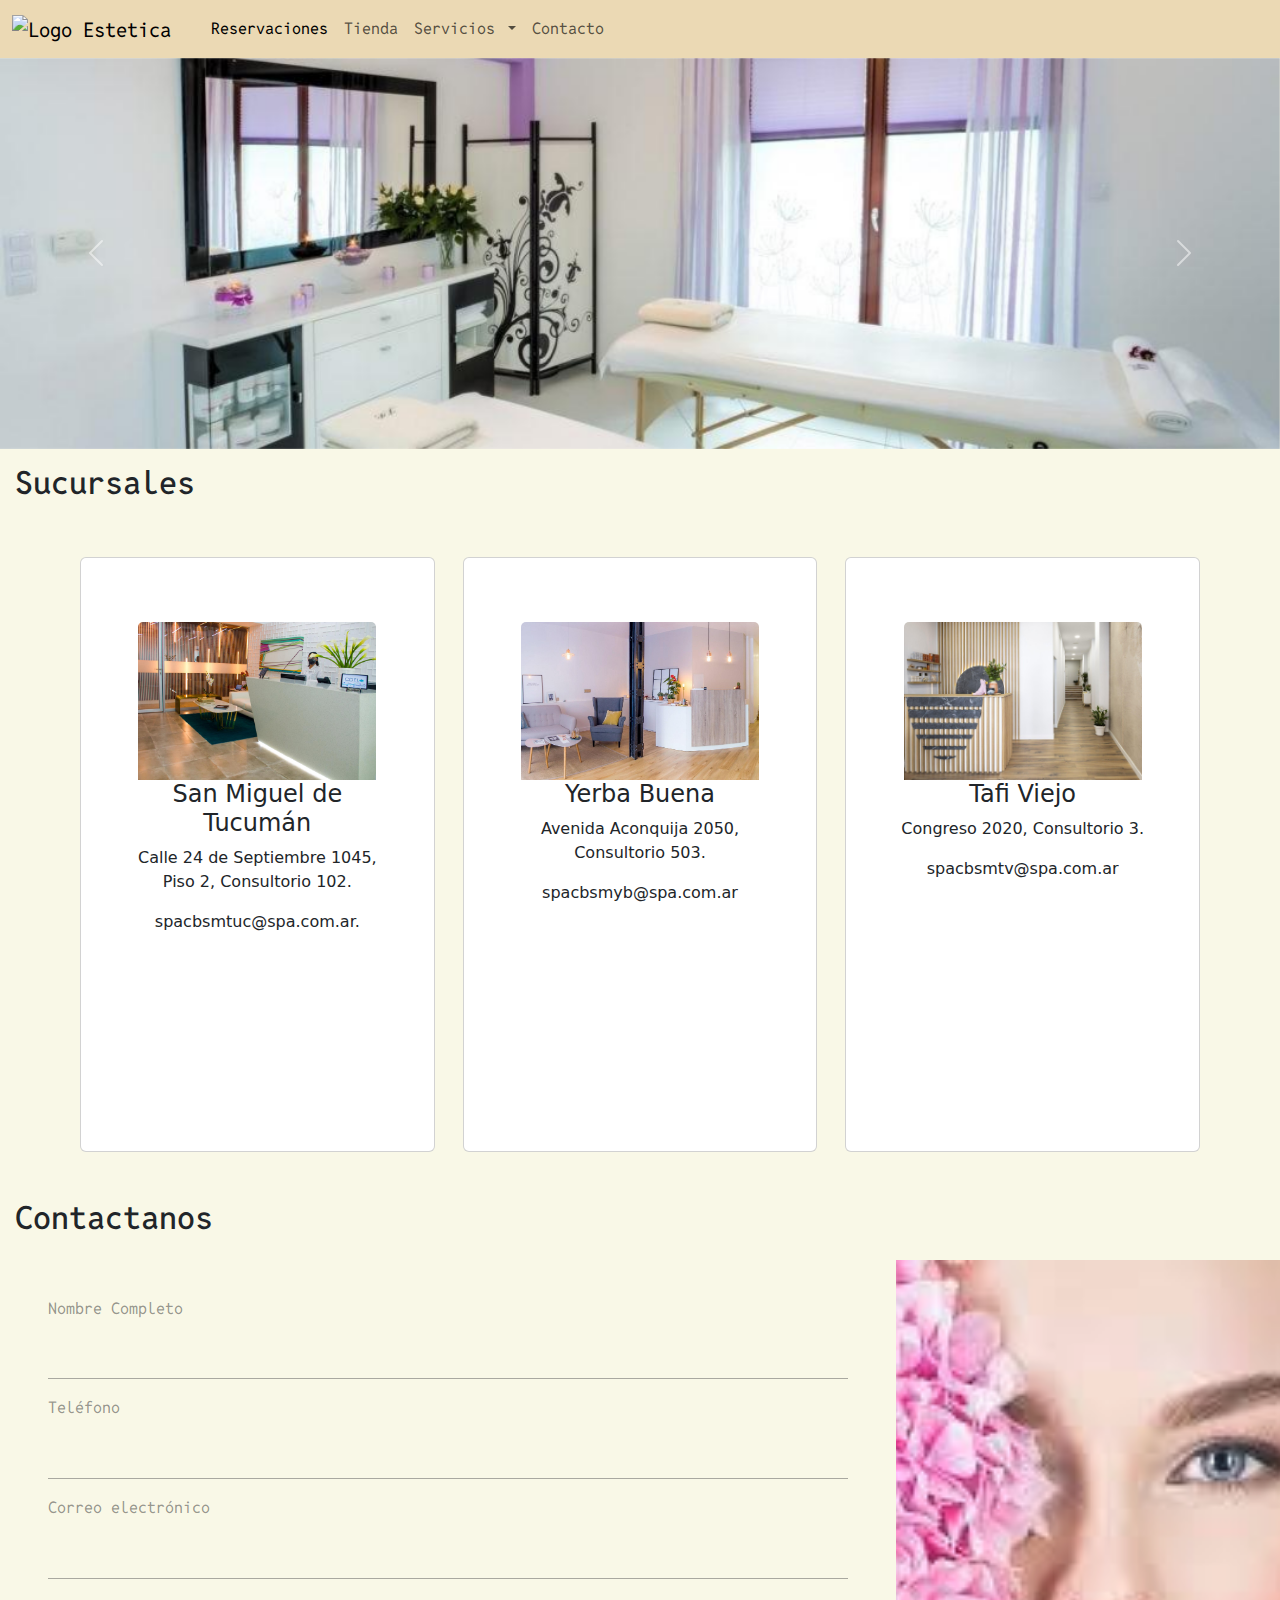
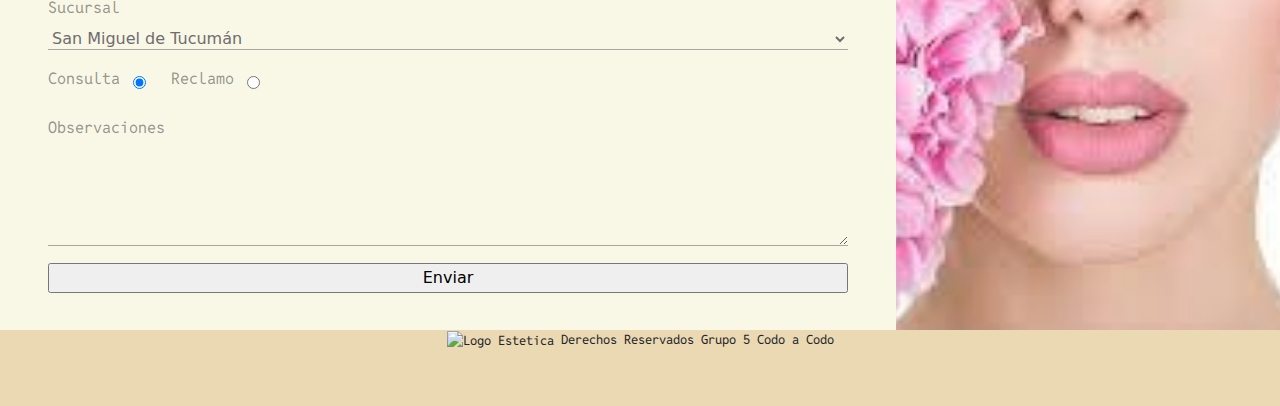
==== commit 10ffe05a: "Correcciones para validator" ====
--- a/contacto.html
+++ b/contacto.html
@@ -1,6 +1,6 @@
 <!DOCTYPE html>
 <html lang="en">
- 
+
 <head>
   <meta charset="UTF-8" />
   <meta name="viewport" content="width=device-width, initial-scale=1.0" />
@@ -15,12 +15,12 @@
 
   <script>
     function validarFormulario() {
-      
+
       var name = document.getElementById("name").value
       var phone = document.getElementById("phone").value
       var mail = document.getElementById("mail").value
       var user_message = document.getElementById("msg").value
-      
+
 
       if (name === '') {
         alert("El nombre no puede estar vacío")
@@ -44,7 +44,7 @@
 <body>
 
   <!-- Incluir Navbar -->
-  <div include-html="assets/templates/navbar.html"></div>
+  <div class="render-navbar"></div>
 
   <div id="carousel" class="carousel slide" data-bs-ride="carousel">
     <div class="carousel-inner">
@@ -77,86 +77,92 @@
         <div class="card-body">
           <img src="assets/img/sucursal1.jpg" class="card-img-top" alt="...">
           <h4 class="card-title">San Miguel de Tucumán</h4>
-              <p class="card-text">
-                Calle 24 de Septiembre 1045, Piso 2, 
-                Consultorio 102.
-                <p><i class="fa-solid fa-envelope-open"></i> spacbsmtuc@spa.com.ar.</p>
-              </p>
-              <iframe src="https://www.google.com/maps/embed?pb=!1m18!1m12!1m3!1d3560.339160447767!2d-65.21553292483787!3d-26.829162889717544!2m3!1f0!2f0!3f0!3m2!1i1024!2i768!4f13.1!3m3!1m2!1s0x94225c13428c4039%3A0x3fabbe37ecd21d44!2sAv.%2024%20de%20Septiembre%201045%2C%20T4000CNU%20San%20Miguel%20de%20Tucum%C3%A1n%2C%20Tucum%C3%A1n!5e0!3m2!1ses-419!2sar!4v1716516541449!5m2!1ses-419!2sar" width="90%" style="border:0;" allowfullscreen="" loading="lazy" referrerpolicy="no-referrer-when-downgrade"></iframe>
+          <p class="card-text">
+            Calle 24 de Septiembre 1045, Piso 2,
+            Consultorio 102.
+          <p><i class="fa-solid fa-envelope-open"></i> spacbsmtuc@spa.com.ar.</p>
+          <iframe class="iframe-maps"
+            src="https://www.google.com/maps/embed?pb=!1m18!1m12!1m3!1d3560.339160447767!2d-65.21553292483787!3d-26.829162889717544!2m3!1f0!2f0!3f0!3m2!1i1024!2i768!4f13.1!3m3!1m2!1s0x94225c13428c4039%3A0x3fabbe37ecd21d44!2sAv.%2024%20de%20Septiembre%201045%2C%20T4000CNU%20San%20Miguel%20de%20Tucum%C3%A1n%2C%20Tucum%C3%A1n!5e0!3m2!1ses-419!2sar!4v1716516541449!5m2!1ses-419!2sar"
+            style="border:0;" allowfullscreen="" loading="lazy" referrerpolicy="no-referrer-when-downgrade"></iframe>
         </div>
       </div>
       <div class="card">
         <div class="card-body">
           <img src="assets/img/sucursal2.jpg" class="card-img-top" alt="...">
           <h4 class="card-title">Yerba Buena</h4>
-              <p class="card-text">
-                Avenida Aconquija 2050,
-                Consultorio 503.
-                <p><i class="fa-solid fa-envelope-open"></i> spacbsmyb@spa.com.ar</p>
-              </p>
-              <iframe src="https://www.google.com/maps/embed?pb=!1m18!1m12!1m3!1d3560.866240017897!2d-65.30275282483856!3d-26.812387389018927!2m3!1f0!2f0!3f0!3m2!1i1024!2i768!4f13.1!3m3!1m2!1s0x942242d985af4273%3A0x208b670883e875b9!2sAv.%20Aconquija%202050%2C%20T4107CEU%20Yerba%20Buena%2C%20Tucum%C3%A1n!5e0!3m2!1ses-419!2sar!4v1716516674450!5m2!1ses-419!2sar" width="90%" style="border:0;" allowfullscreen="" loading="lazy" referrerpolicy="no-referrer-when-downgrade"></iframe>
+          <p class="card-text">
+            Avenida Aconquija 2050,
+            Consultorio 503.
+          <p><i class="fa-solid fa-envelope-open"></i> spacbsmyb@spa.com.ar</p>
+          <iframe class="iframe-maps"
+            src="https://www.google.com/maps/embed?pb=!1m18!1m12!1m3!1d3560.866240017897!2d-65.30275282483856!3d-26.812387389018927!2m3!1f0!2f0!3f0!3m2!1i1024!2i768!4f13.1!3m3!1m2!1s0x942242d985af4273%3A0x208b670883e875b9!2sAv.%20Aconquija%202050%2C%20T4107CEU%20Yerba%20Buena%2C%20Tucum%C3%A1n!5e0!3m2!1ses-419!2sar!4v1716516674450!5m2!1ses-419!2sar"
+            style="border:0;" allowfullscreen="" loading="lazy" referrerpolicy="no-referrer-when-downgrade"></iframe>
         </div>
       </div>
       <div class="card">
         <div class="card-body">
           <img src="assets/img/sucursal3.jpg" class="card-img-top" alt="...">
           <h4 class="card-title">Tafi Viejo</h4>
-              <p class="card-text">
-                Congreso 2020,
-                Consultorio 3.
-                <p><i class="fa-solid fa-envelope-open"></i> spacbsmtv@spa.com.ar</p>
-              </p>
-              <iframe src="https://www.google.com/maps/embed?pb=!1m18!1m12!1m3!1d3559.4126461528626!2d-65.2119469248366!3d-26.858627790945615!2m3!1f0!2f0!3f0!3m2!1i1024!2i768!4f13.1!3m3!1m2!1s0x94225bec3048b127%3A0xe112fcf1ec2fe9f7!2sCongreso%20de%20Tucum%C3%A1n%202020%2C%20San%20Miguel%20de%20Tucum%C3%A1n%2C%20Tucum%C3%A1n!5e0!3m2!1ses-419!2sar!4v1716528364392!5m2!1ses-419!2sar" width="90%" style="border:0;" allowfullscreen="" loading="lazy" referrerpolicy="no-referrer-when-downgrade"></iframe>
+          <p class="card-text">
+            Congreso 2020,
+            Consultorio 3.
+          <p><i class="fa-solid fa-envelope-open"></i> spacbsmtv@spa.com.ar</p>
+          <iframe class="iframe-maps"
+            src="https://www.google.com/maps/embed?pb=!1m18!1m12!1m3!1d3559.4126461528626!2d-65.2119469248366!3d-26.858627790945615!2m3!1f0!2f0!3f0!3m2!1i1024!2i768!4f13.1!3m3!1m2!1s0x94225bec3048b127%3A0xe112fcf1ec2fe9f7!2sCongreso%20de%20Tucum%C3%A1n%202020%2C%20San%20Miguel%20de%20Tucum%C3%A1n%2C%20Tucum%C3%A1n!5e0!3m2!1ses-419!2sar!4v1716528364392!5m2!1ses-419!2sar"
+            style="border:0;" allowfullscreen="" loading="lazy" referrerpolicy="no-referrer-when-downgrade"></iframe>
         </div>
       </div>
     </section>
   </div>
   <div>
     <h2>Contactanos</h2>
-    <form onsubmit="validarFormulario()" method="post">
-      <div class="formulario">
-        <ul class="form-container">
-          <li class="group">
-            <label for="name" class="form-label">Nombre Completo</label>
-            <input type="text" class="name form-input" id="name" placeholder="" />
-          </li>
-          <li class="group">
-            <label for="phone" class="form-label">Teléfono</label>
-            <input type="tel" class="phone form-input" id="phone" placeholder="" />
-          </li>
-          <li class="group">
-            <label for="mail" class="form-label">Correo electrónico</label>
-            <input type="email" class="mail form-input" id="mail" placeholder="" />
-          </li>
-          <li class="group">
-            <label for="mail" class="form-label">Sucursal</label>
-            <select name="opciones" class="form-selector">
-              <option value="opcion1" class="option-selector">San Miguel de Tucumán</option>
-              <option value="opcion2" class="option-selector">Yerba Buena</option>
-            </select>
-          </li>
-          <li class="group">
-            <div class="radioGroup">
-              <div class="radioLine">
-                <label for="opcion1" class="form-label">Consulta</label>
-                <input type="radio" id="opcion1" name="radioButton" value="consulta" checked>
+    <div class="form-with-img">
+      <form onsubmit="validarFormulario()" method="post">
+        <div class="formulario">
+          <ul class="form-container">
+            <li class="group">
+              <label for="name" class="form-label">Nombre Completo</label>
+              <input type="text" class="name form-input" id="name" placeholder="" />
+            </li>
+            <li class="group">
+              <label for="phone" class="form-label">Teléfono</label>
+              <input type="tel" class="phone form-input" id="phone" placeholder="" />
+            </li>
+            <li class="group">
+              <label for="mail" class="form-label">Correo electrónico</label>
+              <input type="email" class="mail form-input" id="mail" placeholder="" />
+            </li>
+            <li class="group">
+              <label for="mail" class="form-label">Sucursal</label>
+              <select name="opciones" class="form-selector">
+                <option value="opcion1" class="option-selector">San Miguel de Tucumán</option>
+                <option value="opcion2" class="option-selector">Yerba Buena</option>
+              </select>
+            </li>
+            <li class="group">
+              <div class="radioGroup">
+                <div class="radioLine">
+                  <label for="opcion1" class="form-label">Consulta</label>
+                  <input type="radio" id="opcion1" name="radioButton" value="consulta" checked>
+                </div>
+                <div class="radioLine">
+                  <label for="opcion2" class="form-label">Reclamo</label>
+                  <input type="radio" id="opcion2" name="radioButton" value="reclamo">
+                </div>
               </div>
-              <div class="radioLine">
-                <label for="opcion2" class="form-label">Reclamo</label>
-                <input type="radio" id="opcion2" name="radioButton" value="reclamo">
-              </div>
-            </div>
-          </li>
-          <li class="group">
-            <label for="msg" class="form-label">Observaciones</label>
-            <textarea id="msg" name="user_message" class="form-input" rows="3" style="width: 100%"></textarea>
-          </li>
-          <li class="button">
-            <input type="submit" value="Enviar">
-          </li>
-        </ul>
-      </div>
-    </form>
+            </li>
+            <li class="group">
+              <label for="msg" class="form-label">Observaciones</label>
+              <textarea id="msg" name="user_message" class="form-input" rows="3" style="width: 100%"></textarea>
+            </li>
+            <li class="button">
+              <input type="submit" value="Enviar">
+            </li>
+          </ul>
+        </div>
+      </form>
+      <img src="assets/img/estetica3.jpg" alt="Logo Estetica" />
+    </div>
   </div>
 
   <script src="https://cdn.jsdelivr.net/npm/@popperjs/core@2.11.8/dist/umd/popper.min.js"
@@ -167,10 +173,11 @@
     crossorigin="anonymous"></script>
 
   <!-- Incluir Footer -->
-  <footer include-html="assets/templates/footer.html"></footer>
+  <footer class="render-footer"></footer>
 
   <!-- Llamar a función que incluye los templates -->
-  <script>includeHTML()</script>
+  <script>includeNavbar()</script>
+  <script>includeFooter()</script>
 </body>
 
 
--- a/assets/style/style.css
+++ b/assets/style/style.css
@@ -51,13 +51,15 @@
 
 form {
     display: inline-flex;
-    width: 90%;
+    width: 70%;
     max-width: 400%;
     padding: 2em 3em;
     border-radius: 10px;
     box-shadow: 0 5px 10px -5px rgb(0, 0, 0 / 30%);
     text-align: justify;
 }
+
+
 
 .form-container {
     margin-top: 5em;
@@ -161,7 +163,7 @@
     padding: 1.75rem;
     border-radius: 1.75rem;
     display: inline-block;
-    flex-wrap: wrap;
+    /* flex-wrap: wrap; */
 }
 
 .card .card-header{
@@ -172,7 +174,7 @@
 
 .card .card-body{
     width: 100%;
-    flex: basis 100%;
+    flex: 100%;
     margin-top: 1.2rem;
     text-align: center;
 }
@@ -228,6 +230,23 @@
 .btn:hover {
     padding-left: 25px;
     padding-right: 25px;
+}
+
+.form-with-img{
+    display: flex;
+    flex-direction: row;
+}
+
+.form-with-img img{
+    width: 30%;
+    height: auto; 
+    object-fit:cover;
+    opacity: 0.9;
+    
+}
+
+.iframe-maps{
+    width: 90%;
 }
 
 /* Para dispositivos pequeños, como teléfonos */
